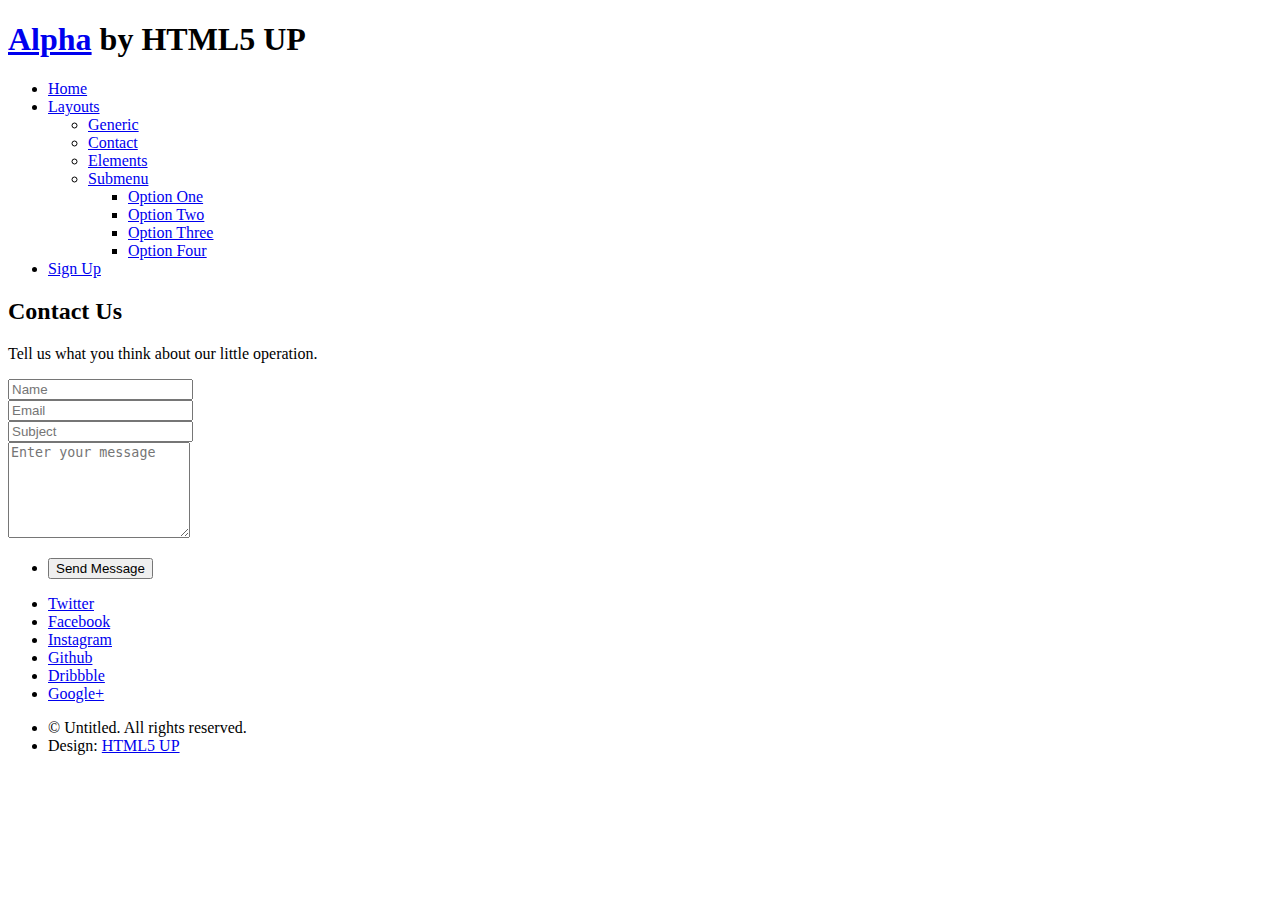
==== contact.html @ 5e0dee41 "Added HTML5Up Template (Alpha)" ====
<!DOCTYPE HTML>
<!--
	Alpha by HTML5 UP
	html5up.net | @ajlkn
	Free for personal and commercial use under the CCA 3.0 license (html5up.net/license)
-->
<html>
	<head>
		<title>Contact - Alpha by HTML5 UP</title>
		<meta charset="utf-8" />
		<meta name="viewport" content="width=device-width, initial-scale=1, user-scalable=no" />
		<link rel="stylesheet" href="assets/css/main.css" />
	</head>
	<body class="is-preload">
		<div id="page-wrapper">

			<!-- Header -->
				<header id="header">
					<h1><a href="index.html">Alpha</a> by HTML5 UP</h1>
					<nav id="nav">
						<ul>
							<li><a href="index.html">Home</a></li>
							<li>
								<a href="#" class="icon solid fa-angle-down">Layouts</a>
								<ul>
									<li><a href="generic.html">Generic</a></li>
									<li><a href="contact.html">Contact</a></li>
									<li><a href="elements.html">Elements</a></li>
									<li>
										<a href="#">Submenu</a>
										<ul>
											<li><a href="#">Option One</a></li>
											<li><a href="#">Option Two</a></li>
											<li><a href="#">Option Three</a></li>
											<li><a href="#">Option Four</a></li>
										</ul>
									</li>
								</ul>
							</li>
							<li><a href="#" class="button">Sign Up</a></li>
						</ul>
					</nav>
				</header>

			<!-- Main -->
				<section id="main" class="container medium">
					<header>
						<h2>Contact Us</h2>
						<p>Tell us what you think about our little operation.</p>
					</header>
					<div class="box">
						<form method="post" action="#">
							<div class="row gtr-50 gtr-uniform">
								<div class="col-6 col-12-mobilep">
									<input type="text" name="name" id="name" value="" placeholder="Name" />
								</div>
								<div class="col-6 col-12-mobilep">
									<input type="email" name="email" id="email" value="" placeholder="Email" />
								</div>
								<div class="col-12">
									<input type="text" name="subject" id="subject" value="" placeholder="Subject" />
								</div>
								<div class="col-12">
									<textarea name="message" id="message" placeholder="Enter your message" rows="6"></textarea>
								</div>
								<div class="col-12">
									<ul class="actions special">
										<li><input type="submit" value="Send Message" /></li>
									</ul>
								</div>
							</div>
						</form>
					</div>
				</section>

			<!-- Footer -->
				<footer id="footer">
					<ul class="icons">
						<li><a href="#" class="icon brands fa-twitter"><span class="label">Twitter</span></a></li>
						<li><a href="#" class="icon brands fa-facebook-f"><span class="label">Facebook</span></a></li>
						<li><a href="#" class="icon brands fa-instagram"><span class="label">Instagram</span></a></li>
						<li><a href="#" class="icon brands fa-github"><span class="label">Github</span></a></li>
						<li><a href="#" class="icon brands fa-dribbble"><span class="label">Dribbble</span></a></li>
						<li><a href="#" class="icon brands fa-google-plus"><span class="label">Google+</span></a></li>
					</ul>
					<ul class="copyright">
						<li>&copy; Untitled. All rights reserved.</li><li>Design: <a href="http://html5up.net">HTML5 UP</a></li>
					</ul>
				</footer>

		</div>

		<!-- Scripts -->
			<script src="assets/js/jquery.min.js"></script>
			<script src="assets/js/jquery.dropotron.min.js"></script>
			<script src="assets/js/jquery.scrollex.min.js"></script>
			<script src="assets/js/browser.min.js"></script>
			<script src="assets/js/breakpoints.min.js"></script>
			<script src="assets/js/util.js"></script>
			<script src="assets/js/main.js"></script>

	</body>
</html>
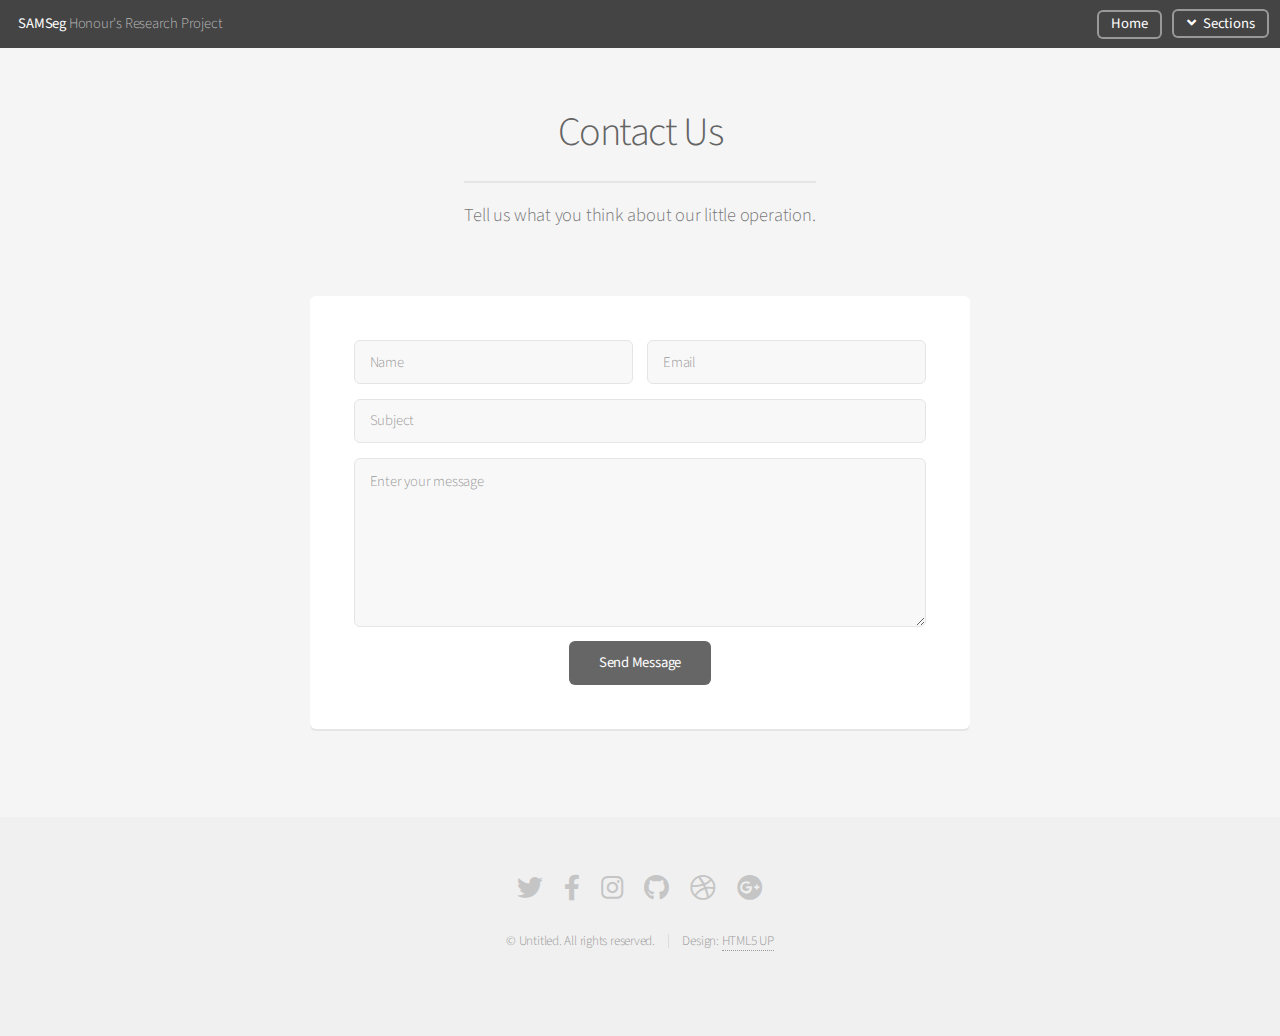
==== commit e5f0ea74: "Fixed stlying of header on sub-pages." ====
--- a/contact.html
+++ b/contact.html
@@ -16,17 +16,20 @@
 
 			<!-- Header -->
 				<header id="header">
-					<h1><a href="index.html">Alpha</a> by HTML5 UP</h1>
+					<h1><a href="index.html">SAMSeg</a> Honour's Research Project</h1>
 					<nav id="nav">
 						<ul>
-							<li><a href="index.html">Home</a></li>
+							<li><a href="index.html" class="button">Home</a></li>
 							<li>
-								<a href="#" class="icon solid fa-angle-down">Layouts</a>
+								<a href="#" class="icon solid fa-angle-down button">Sections</a>
 								<ul>
+									<li><a href="u-sam.html">U-SAM</a></li>
+									<li><a href="lora.html">LoRA</a></li>
+									<li><a href="deliverables.html">Deliverables</a></li>
+									<li><a href="contact.html">Contact Us</a></li>
 									<li><a href="generic.html">Generic</a></li>
-									<li><a href="contact.html">Contact</a></li>
 									<li><a href="elements.html">Elements</a></li>
-									<li>
+									<!-- <li>
 										<a href="#">Submenu</a>
 										<ul>
 											<li><a href="#">Option One</a></li>
@@ -34,10 +37,10 @@
 											<li><a href="#">Option Three</a></li>
 											<li><a href="#">Option Four</a></li>
 										</ul>
-									</li>
+									</li> -->
 								</ul>
 							</li>
-							<li><a href="#" class="button">Sign Up</a></li>
+							<!-- <li><a href="#" class="button">Sign Up</a></li> -->
 						</ul>
 					</nav>
 				</header>
--- a/assets/css/main.css
+++ b/assets/css/main.css
@@ -0,0 +1,3898 @@
+@import url("fontawesome-all.min.css");
+@import url("https://fonts.googleapis.com/css?family=Source+Sans+Pro:300,400,300italic,400italic");
+
+/*
+	Alpha by HTML5 UP
+	html5up.net | @ajlkn
+	Free for personal and commercial use under the CCA 3.0 license (html5up.net/license)
+*/
+
+/* Reset */
+
+/* Based on meyerweb.com/eric/tools/css/reset (v2.0 | 20110126 | License: public domain) */
+
+	html, body, div, span, applet, object,
+	iframe, h1, h2, h3, h4, h5, h6, p, blockquote,
+	pre, a, abbr, acronym, address, big, cite,
+	code, del, dfn, em, img, ins, kbd, q, s, samp,
+	small, strike, strong, sub, sup, tt, var, b,
+	u, i, center, dl, dt, dd, ol, ul, li, fieldset,
+	form, label, legend, table, caption, tbody,
+	tfoot, thead, tr, th, td, article, aside,
+	canvas, details, embed, figure, figcaption,
+	footer, header, hgroup, menu, nav, output, ruby,
+	section, summary, time, mark, audio, video {
+		margin: 0;
+		padding: 0;
+		border: 0;
+		font-size: 100%;
+		font: inherit;
+		vertical-align: baseline;
+	}
+
+	article, aside, details, figcaption, figure,
+	footer, header, hgroup, menu, nav, section {
+		display: block;
+	}
+
+	body {
+		line-height: 1;
+	}
+
+	ol, ul {
+		list-style: none;
+	}
+
+	blockquote, q {
+		quotes: none;
+	}
+
+		blockquote:before, blockquote:after, q:before, q:after {
+			content: '';
+			content: none;
+		}
+
+	table {
+		border-collapse: collapse;
+		border-spacing: 0;
+	}
+
+	body {
+		-webkit-text-size-adjust: none;
+	}
+
+	mark {
+		background-color: transparent;
+		color: inherit;
+	}
+
+	input::-moz-focus-inner {
+		border: 0;
+		padding: 0;
+	}
+
+	input, select, textarea {
+		-moz-appearance: none;
+		-webkit-appearance: none;
+		-ms-appearance: none;
+		appearance: none;
+	}
+
+/* Basic */
+
+	@-ms-viewport {
+		width: device-width;
+	}
+
+	body {
+		-ms-overflow-style: scrollbar;
+	}
+
+	@media screen and (max-width: 480px) {
+
+		html, body {
+			min-width: 320px;
+		}
+
+	}
+
+	html {
+		box-sizing: border-box;
+	}
+
+	*, *:before, *:after {
+		box-sizing: inherit;
+	}
+
+	body {
+		background: #f5f5f5;
+	}
+
+	body, input, select, textarea {
+		color: #777;
+		font-family: "Source Sans Pro", sans-serif;
+		font-size: 16pt;
+		font-weight: 300;
+		line-height: 1.65em;
+		letter-spacing: -0.015em;
+	}
+
+	a {
+		-moz-transition: color 0.2s ease-in-out, border-bottom-color 0.2s ease-in-out;
+		-webkit-transition: color 0.2s ease-in-out, border-bottom-color 0.2s ease-in-out;
+		-ms-transition: color 0.2s ease-in-out, border-bottom-color 0.2s ease-in-out;
+		transition: color 0.2s ease-in-out, border-bottom-color 0.2s ease-in-out;
+		border-bottom: dotted 1px;
+		color: #e89980;
+		text-decoration: none;
+	}
+
+		a:hover {
+			border-bottom-color: transparent;
+		}
+
+	strong, b {
+		color: #646464;
+		font-weight: 400;
+	}
+
+	em, i {
+		font-style: italic;
+	}
+
+	p {
+		margin: 0 0 2em 0;
+	}
+
+	h1, h2, h3, h4, h5, h6 {
+		color: #646464;
+		font-weight: 300;
+		line-height: 1em;
+		margin: 0 0 0.5em 0;
+	}
+
+		h1 a, h2 a, h3 a, h4 a, h5 a, h6 a {
+			color: inherit;
+			text-decoration: none;
+		}
+
+	h2 {
+		font-size: 2.25em;
+		line-height: 1.5em;
+		letter-spacing: -0.035em;
+	}
+
+	h3 {
+		font-size: 1.75em;
+		line-height: 1.5em;
+		letter-spacing: -0.025em;
+	}
+
+	h4 {
+		font-size: 1.1em;
+		line-height: 1.5em;
+		letter-spacing: 0;
+	}
+
+	h5 {
+		font-size: 0.9em;
+		line-height: 1.5em;
+		letter-spacing: 0;
+	}
+
+	h6 {
+		font-size: 0.7em;
+		line-height: 1.5em;
+		letter-spacing: 0;
+	}
+
+	sub {
+		font-size: 0.8em;
+		position: relative;
+		top: 0.5em;
+	}
+
+	sup {
+		font-size: 0.8em;
+		position: relative;
+		top: -0.5em;
+	}
+
+	hr {
+		border: 0;
+		border-bottom: solid 2px #e5e5e5;
+		margin: 2em 0;
+	}
+
+		hr.major {
+			margin: 3em 0;
+		}
+
+	blockquote {
+		border-left: solid 4px #e5e5e5;
+		font-style: italic;
+		margin: 0 0 2em 0;
+		padding: 0.5em 0 0.5em 2em;
+	}
+
+	pre {
+		-webkit-overflow-scrolling: touch;
+		background: #f8f8f8;
+		border-radius: 6px;
+		border: solid 1px #e5e5e5;
+		font-family: monospace;
+		font-size: 0.9em;
+		line-height: 1.75em;
+		margin: 0 0 2em 0;
+		overflow-x: auto;
+		padding: 1em 1.5em;
+	}
+
+	code {
+		background: #f8f8f8;
+		border-radius: 6px;
+		border: solid 1px #e5e5e5;
+		font-family: monospace;
+		font-size: 0.9em;
+		margin: 0 0.25em;
+		padding: 0.25em 0.65em;
+	}
+
+	.align-left {
+		text-align: left;
+	}
+
+	.align-center {
+		text-align: center;
+	}
+
+	.align-right {
+		text-align: right;
+	}
+
+/* Row */
+
+	.row {
+		display: flex;
+		flex-wrap: wrap;
+		box-sizing: border-box;
+		align-items: stretch;
+	}
+
+		.row > * {
+			box-sizing: border-box;
+		}
+
+		.row.gtr-uniform > * > :last-child {
+			margin-bottom: 0;
+		}
+
+		.row.aln-left {
+			justify-content: flex-start;
+		}
+
+		.row.aln-center {
+			justify-content: center;
+		}
+
+		.row.aln-right {
+			justify-content: flex-end;
+		}
+
+		.row.aln-top {
+			align-items: flex-start;
+		}
+
+		.row.aln-middle {
+			align-items: center;
+		}
+
+		.row.aln-bottom {
+			align-items: flex-end;
+		}
+
+		.row > .imp {
+			order: -1;
+		}
+
+		.row > .col-1 {
+			width: 8.33333%;
+		}
+
+		.row > .off-1 {
+			margin-left: 8.33333%;
+		}
+
+		.row > .col-2 {
+			width: 16.66667%;
+		}
+
+		.row > .off-2 {
+			margin-left: 16.66667%;
+		}
+
+		.row > .col-3 {
+			width: 25%;
+		}
+
+		.row > .off-3 {
+			margin-left: 25%;
+		}
+
+		.row > .col-4 {
+			width: 33.33333%;
+		}
+
+		.row > .off-4 {
+			margin-left: 33.33333%;
+		}
+
+		.row > .col-5 {
+			width: 41.66667%;
+		}
+
+		.row > .off-5 {
+			margin-left: 41.66667%;
+		}
+
+		.row > .col-6 {
+			width: 50%;
+		}
+
+		.row > .off-6 {
+			margin-left: 50%;
+		}
+
+		.row > .col-7 {
+			width: 58.33333%;
+		}
+
+		.row > .off-7 {
+			margin-left: 58.33333%;
+		}
+
+		.row > .col-8 {
+			width: 66.66667%;
+		}
+
+		.row > .off-8 {
+			margin-left: 66.66667%;
+		}
+
+		.row > .col-9 {
+			width: 75%;
+		}
+
+		.row > .off-9 {
+			margin-left: 75%;
+		}
+
+		.row > .col-10 {
+			width: 83.33333%;
+		}
+
+		.row > .off-10 {
+			margin-left: 83.33333%;
+		}
+
+		.row > .col-11 {
+			width: 91.66667%;
+		}
+
+		.row > .off-11 {
+			margin-left: 91.66667%;
+		}
+
+		.row > .col-12 {
+			width: 100%;
+		}
+
+		.row > .off-12 {
+			margin-left: 100%;
+		}
+
+		.row.gtr-0 {
+			margin-top: 0;
+			margin-left: 0em;
+		}
+
+			.row.gtr-0 > * {
+				padding: 0 0 0 0em;
+			}
+
+			.row.gtr-0.gtr-uniform {
+				margin-top: 0em;
+			}
+
+				.row.gtr-0.gtr-uniform > * {
+					padding-top: 0em;
+				}
+
+		.row.gtr-25 {
+			margin-top: 0;
+			margin-left: -0.5em;
+		}
+
+			.row.gtr-25 > * {
+				padding: 0 0 0 0.5em;
+			}
+
+			.row.gtr-25.gtr-uniform {
+				margin-top: -0.5em;
+			}
+
+				.row.gtr-25.gtr-uniform > * {
+					padding-top: 0.5em;
+				}
+
+		.row.gtr-50 {
+			margin-top: 0;
+			margin-left: -1em;
+		}
+
+			.row.gtr-50 > * {
+				padding: 0 0 0 1em;
+			}
+
+			.row.gtr-50.gtr-uniform {
+				margin-top: -1em;
+			}
+
+				.row.gtr-50.gtr-uniform > * {
+					padding-top: 1em;
+				}
+
+		.row {
+			margin-top: 0;
+			margin-left: -2em;
+		}
+
+			.row > * {
+				padding: 0 0 0 2em;
+			}
+
+			.row.gtr-uniform {
+				margin-top: -2em;
+			}
+
+				.row.gtr-uniform > * {
+					padding-top: 2em;
+				}
+
+		.row.gtr-150 {
+			margin-top: 0;
+			margin-left: -3em;
+		}
+
+			.row.gtr-150 > * {
+				padding: 0 0 0 3em;
+			}
+
+			.row.gtr-150.gtr-uniform {
+				margin-top: -3em;
+			}
+
+				.row.gtr-150.gtr-uniform > * {
+					padding-top: 3em;
+				}
+
+		.row.gtr-200 {
+			margin-top: 0;
+			margin-left: -4em;
+		}
+
+			.row.gtr-200 > * {
+				padding: 0 0 0 4em;
+			}
+
+			.row.gtr-200.gtr-uniform {
+				margin-top: -4em;
+			}
+
+				.row.gtr-200.gtr-uniform > * {
+					padding-top: 4em;
+				}
+
+		@media screen and (max-width: 1680px) {
+
+			.row {
+				display: flex;
+				flex-wrap: wrap;
+				box-sizing: border-box;
+				align-items: stretch;
+			}
+
+				.row > * {
+					box-sizing: border-box;
+				}
+
+				.row.gtr-uniform > * > :last-child {
+					margin-bottom: 0;
+				}
+
+				.row.aln-left {
+					justify-content: flex-start;
+				}
+
+				.row.aln-center {
+					justify-content: center;
+				}
+
+				.row.aln-right {
+					justify-content: flex-end;
+				}
+
+				.row.aln-top {
+					align-items: flex-start;
+				}
+
+				.row.aln-middle {
+					align-items: center;
+				}
+
+				.row.aln-bottom {
+					align-items: flex-end;
+				}
+
+				.row > .imp-wide {
+					order: -1;
+				}
+
+				.row > .col-1-wide {
+					width: 8.33333%;
+				}
+
+				.row > .off-1-wide {
+					margin-left: 8.33333%;
+				}
+
+				.row > .col-2-wide {
+					width: 16.66667%;
+				}
+
+				.row > .off-2-wide {
+					margin-left: 16.66667%;
+				}
+
+				.row > .col-3-wide {
+					width: 25%;
+				}
+
+				.row > .off-3-wide {
+					margin-left: 25%;
+				}
+
+				.row > .col-4-wide {
+					width: 33.33333%;
+				}
+
+				.row > .off-4-wide {
+					margin-left: 33.33333%;
+				}
+
+				.row > .col-5-wide {
+					width: 41.66667%;
+				}
+
+				.row > .off-5-wide {
+					margin-left: 41.66667%;
+				}
+
+				.row > .col-6-wide {
+					width: 50%;
+				}
+
+				.row > .off-6-wide {
+					margin-left: 50%;
+				}
+
+				.row > .col-7-wide {
+					width: 58.33333%;
+				}
+
+				.row > .off-7-wide {
+					margin-left: 58.33333%;
+				}
+
+				.row > .col-8-wide {
+					width: 66.66667%;
+				}
+
+				.row > .off-8-wide {
+					margin-left: 66.66667%;
+				}
+
+				.row > .col-9-wide {
+					width: 75%;
+				}
+
+				.row > .off-9-wide {
+					margin-left: 75%;
+				}
+
+				.row > .col-10-wide {
+					width: 83.33333%;
+				}
+
+				.row > .off-10-wide {
+					margin-left: 83.33333%;
+				}
+
+				.row > .col-11-wide {
+					width: 91.66667%;
+				}
+
+				.row > .off-11-wide {
+					margin-left: 91.66667%;
+				}
+
+				.row > .col-12-wide {
+					width: 100%;
+				}
+
+				.row > .off-12-wide {
+					margin-left: 100%;
+				}
+
+				.row.gtr-0 {
+					margin-top: 0;
+					margin-left: 0em;
+				}
+
+					.row.gtr-0 > * {
+						padding: 0 0 0 0em;
+					}
+
+					.row.gtr-0.gtr-uniform {
+						margin-top: 0em;
+					}
+
+						.row.gtr-0.gtr-uniform > * {
+							padding-top: 0em;
+						}
+
+				.row.gtr-25 {
+					margin-top: 0;
+					margin-left: -0.5em;
+				}
+
+					.row.gtr-25 > * {
+						padding: 0 0 0 0.5em;
+					}
+
+					.row.gtr-25.gtr-uniform {
+						margin-top: -0.5em;
+					}
+
+						.row.gtr-25.gtr-uniform > * {
+							padding-top: 0.5em;
+						}
+
+				.row.gtr-50 {
+					margin-top: 0;
+					margin-left: -1em;
+				}
+
+					.row.gtr-50 > * {
+						padding: 0 0 0 1em;
+					}
+
+					.row.gtr-50.gtr-uniform {
+						margin-top: -1em;
+					}
+
+						.row.gtr-50.gtr-uniform > * {
+							padding-top: 1em;
+						}
+
+				.row {
+					margin-top: 0;
+					margin-left: -2em;
+				}
+
+					.row > * {
+						padding: 0 0 0 2em;
+					}
+
+					.row.gtr-uniform {
+						margin-top: -2em;
+					}
+
+						.row.gtr-uniform > * {
+							padding-top: 2em;
+						}
+
+				.row.gtr-150 {
+					margin-top: 0;
+					margin-left: -3em;
+				}
+
+					.row.gtr-150 > * {
+						padding: 0 0 0 3em;
+					}
+
+					.row.gtr-150.gtr-uniform {
+						margin-top: -3em;
+					}
+
+						.row.gtr-150.gtr-uniform > * {
+							padding-top: 3em;
+						}
+
+				.row.gtr-200 {
+					margin-top: 0;
+					margin-left: -4em;
+				}
+
+					.row.gtr-200 > * {
+						padding: 0 0 0 4em;
+					}
+
+					.row.gtr-200.gtr-uniform {
+						margin-top: -4em;
+					}
+
+						.row.gtr-200.gtr-uniform > * {
+							padding-top: 4em;
+						}
+
+		}
+
+		@media screen and (max-width: 1280px) {
+
+			.row {
+				display: flex;
+				flex-wrap: wrap;
+				box-sizing: border-box;
+				align-items: stretch;
+			}
+
+				.row > * {
+					box-sizing: border-box;
+				}
+
+				.row.gtr-uniform > * > :last-child {
+					margin-bottom: 0;
+				}
+
+				.row.aln-left {
+					justify-content: flex-start;
+				}
+
+				.row.aln-center {
+					justify-content: center;
+				}
+
+				.row.aln-right {
+					justify-content: flex-end;
+				}
+
+				.row.aln-top {
+					align-items: flex-start;
+				}
+
+				.row.aln-middle {
+					align-items: center;
+				}
+
+				.row.aln-bottom {
+					align-items: flex-end;
+				}
+
+				.row > .imp-normal {
+					order: -1;
+				}
+
+				.row > .col-1-normal {
+					width: 8.33333%;
+				}
+
+				.row > .off-1-normal {
+					margin-left: 8.33333%;
+				}
+
+				.row > .col-2-normal {
+					width: 16.66667%;
+				}
+
+				.row > .off-2-normal {
+					margin-left: 16.66667%;
+				}
+
+				.row > .col-3-normal {
+					width: 25%;
+				}
+
+				.row > .off-3-normal {
+					margin-left: 25%;
+				}
+
+				.row > .col-4-normal {
+					width: 33.33333%;
+				}
+
+				.row > .off-4-normal {
+					margin-left: 33.33333%;
+				}
+
+				.row > .col-5-normal {
+					width: 41.66667%;
+				}
+
+				.row > .off-5-normal {
+					margin-left: 41.66667%;
+				}
+
+				.row > .col-6-normal {
+					width: 50%;
+				}
+
+				.row > .off-6-normal {
+					margin-left: 50%;
+				}
+
+				.row > .col-7-normal {
+					width: 58.33333%;
+				}
+
+				.row > .off-7-normal {
+					margin-left: 58.33333%;
+				}
+
+				.row > .col-8-normal {
+					width: 66.66667%;
+				}
+
+				.row > .off-8-normal {
+					margin-left: 66.66667%;
+				}
+
+				.row > .col-9-normal {
+					width: 75%;
+				}
+
+				.row > .off-9-normal {
+					margin-left: 75%;
+				}
+
+				.row > .col-10-normal {
+					width: 83.33333%;
+				}
+
+				.row > .off-10-normal {
+					margin-left: 83.33333%;
+				}
+
+				.row > .col-11-normal {
+					width: 91.66667%;
+				}
+
+				.row > .off-11-normal {
+					margin-left: 91.66667%;
+				}
+
+				.row > .col-12-normal {
+					width: 100%;
+				}
+
+				.row > .off-12-normal {
+					margin-left: 100%;
+				}
+
+				.row.gtr-0 {
+					margin-top: 0;
+					margin-left: 0em;
+				}
+
+					.row.gtr-0 > * {
+						padding: 0 0 0 0em;
+					}
+
+					.row.gtr-0.gtr-uniform {
+						margin-top: 0em;
+					}
+
+						.row.gtr-0.gtr-uniform > * {
+							padding-top: 0em;
+						}
+
+				.row.gtr-25 {
+					margin-top: 0;
+					margin-left: -0.5em;
+				}
+
+					.row.gtr-25 > * {
+						padding: 0 0 0 0.5em;
+					}
+
+					.row.gtr-25.gtr-uniform {
+						margin-top: -0.5em;
+					}
+
+						.row.gtr-25.gtr-uniform > * {
+							padding-top: 0.5em;
+						}
+
+				.row.gtr-50 {
+					margin-top: 0;
+					margin-left: -1em;
+				}
+
+					.row.gtr-50 > * {
+						padding: 0 0 0 1em;
+					}
+
+					.row.gtr-50.gtr-uniform {
+						margin-top: -1em;
+					}
+
+						.row.gtr-50.gtr-uniform > * {
+							padding-top: 1em;
+						}
+
+				.row {
+					margin-top: 0;
+					margin-left: -2em;
+				}
+
+					.row > * {
+						padding: 0 0 0 2em;
+					}
+
+					.row.gtr-uniform {
+						margin-top: -2em;
+					}
+
+						.row.gtr-uniform > * {
+							padding-top: 2em;
+						}
+
+				.row.gtr-150 {
+					margin-top: 0;
+					margin-left: -3em;
+				}
+
+					.row.gtr-150 > * {
+						padding: 0 0 0 3em;
+					}
+
+					.row.gtr-150.gtr-uniform {
+						margin-top: -3em;
+					}
+
+						.row.gtr-150.gtr-uniform > * {
+							padding-top: 3em;
+						}
+
+				.row.gtr-200 {
+					margin-top: 0;
+					margin-left: -4em;
+				}
+
+					.row.gtr-200 > * {
+						padding: 0 0 0 4em;
+					}
+
+					.row.gtr-200.gtr-uniform {
+						margin-top: -4em;
+					}
+
+						.row.gtr-200.gtr-uniform > * {
+							padding-top: 4em;
+						}
+
+		}
+
+		@media screen and (max-width: 980px) {
+
+			.row {
+				display: flex;
+				flex-wrap: wrap;
+				box-sizing: border-box;
+				align-items: stretch;
+			}
+
+				.row > * {
+					box-sizing: border-box;
+				}
+
+				.row.gtr-uniform > * > :last-child {
+					margin-bottom: 0;
+				}
+
+				.row.aln-left {
+					justify-content: flex-start;
+				}
+
+				.row.aln-center {
+					justify-content: center;
+				}
+
+				.row.aln-right {
+					justify-content: flex-end;
+				}
+
+				.row.aln-top {
+					align-items: flex-start;
+				}
+
+				.row.aln-middle {
+					align-items: center;
+				}
+
+				.row.aln-bottom {
+					align-items: flex-end;
+				}
+
+				.row > .imp-narrow {
+					order: -1;
+				}
+
+				.row > .col-1-narrow {
+					width: 8.33333%;
+				}
+
+				.row > .off-1-narrow {
+					margin-left: 8.33333%;
+				}
+
+				.row > .col-2-narrow {
+					width: 16.66667%;
+				}
+
+				.row > .off-2-narrow {
+					margin-left: 16.66667%;
+				}
+
+				.row > .col-3-narrow {
+					width: 25%;
+				}
+
+				.row > .off-3-narrow {
+					margin-left: 25%;
+				}
+
+				.row > .col-4-narrow {
+					width: 33.33333%;
+				}
+
+				.row > .off-4-narrow {
+					margin-left: 33.33333%;
+				}
+
+				.row > .col-5-narrow {
+					width: 41.66667%;
+				}
+
+				.row > .off-5-narrow {
+					margin-left: 41.66667%;
+				}
+
+				.row > .col-6-narrow {
+					width: 50%;
+				}
+
+				.row > .off-6-narrow {
+					margin-left: 50%;
+				}
+
+				.row > .col-7-narrow {
+					width: 58.33333%;
+				}
+
+				.row > .off-7-narrow {
+					margin-left: 58.33333%;
+				}
+
+				.row > .col-8-narrow {
+					width: 66.66667%;
+				}
+
+				.row > .off-8-narrow {
+					margin-left: 66.66667%;
+				}
+
+				.row > .col-9-narrow {
+					width: 75%;
+				}
+
+				.row > .off-9-narrow {
+					margin-left: 75%;
+				}
+
+				.row > .col-10-narrow {
+					width: 83.33333%;
+				}
+
+				.row > .off-10-narrow {
+					margin-left: 83.33333%;
+				}
+
+				.row > .col-11-narrow {
+					width: 91.66667%;
+				}
+
+				.row > .off-11-narrow {
+					margin-left: 91.66667%;
+				}
+
+				.row > .col-12-narrow {
+					width: 100%;
+				}
+
+				.row > .off-12-narrow {
+					margin-left: 100%;
+				}
+
+				.row.gtr-0 {
+					margin-top: 0;
+					margin-left: 0em;
+				}
+
+					.row.gtr-0 > * {
+						padding: 0 0 0 0em;
+					}
+
+					.row.gtr-0.gtr-uniform {
+						margin-top: 0em;
+					}
+
+						.row.gtr-0.gtr-uniform > * {
+							padding-top: 0em;
+						}
+
+				.row.gtr-25 {
+					margin-top: 0;
+					margin-left: -0.5em;
+				}
+
+					.row.gtr-25 > * {
+						padding: 0 0 0 0.5em;
+					}
+
+					.row.gtr-25.gtr-uniform {
+						margin-top: -0.5em;
+					}
+
+						.row.gtr-25.gtr-uniform > * {
+							padding-top: 0.5em;
+						}
+
+				.row.gtr-50 {
+					margin-top: 0;
+					margin-left: -1em;
+				}
+
+					.row.gtr-50 > * {
+						padding: 0 0 0 1em;
+					}
+
+					.row.gtr-50.gtr-uniform {
+						margin-top: -1em;
+					}
+
+						.row.gtr-50.gtr-uniform > * {
+							padding-top: 1em;
+						}
+
+				.row {
+					margin-top: 0;
+					margin-left: -2em;
+				}
+
+					.row > * {
+						padding: 0 0 0 2em;
+					}
+
+					.row.gtr-uniform {
+						margin-top: -2em;
+					}
+
+						.row.gtr-uniform > * {
+							padding-top: 2em;
+						}
+
+				.row.gtr-150 {
+					margin-top: 0;
+					margin-left: -3em;
+				}
+
+					.row.gtr-150 > * {
+						padding: 0 0 0 3em;
+					}
+
+					.row.gtr-150.gtr-uniform {
+						margin-top: -3em;
+					}
+
+						.row.gtr-150.gtr-uniform > * {
+							padding-top: 3em;
+						}
+
+				.row.gtr-200 {
+					margin-top: 0;
+					margin-left: -4em;
+				}
+
+					.row.gtr-200 > * {
+						padding: 0 0 0 4em;
+					}
+
+					.row.gtr-200.gtr-uniform {
+						margin-top: -4em;
+					}
+
+						.row.gtr-200.gtr-uniform > * {
+							padding-top: 4em;
+						}
+
+		}
+
+		@media screen and (max-width: 840px) {
+
+			.row {
+				display: flex;
+				flex-wrap: wrap;
+				box-sizing: border-box;
+				align-items: stretch;
+			}
+
+				.row > * {
+					box-sizing: border-box;
+				}
+
+				.row.gtr-uniform > * > :last-child {
+					margin-bottom: 0;
+				}
+
+				.row.aln-left {
+					justify-content: flex-start;
+				}
+
+				.row.aln-center {
+					justify-content: center;
+				}
+
+				.row.aln-right {
+					justify-content: flex-end;
+				}
+
+				.row.aln-top {
+					align-items: flex-start;
+				}
+
+				.row.aln-middle {
+					align-items: center;
+				}
+
+				.row.aln-bottom {
+					align-items: flex-end;
+				}
+
+				.row > .imp-narrower {
+					order: -1;
+				}
+
+				.row > .col-1-narrower {
+					width: 8.33333%;
+				}
+
+				.row > .off-1-narrower {
+					margin-left: 8.33333%;
+				}
+
+				.row > .col-2-narrower {
+					width: 16.66667%;
+				}
+
+				.row > .off-2-narrower {
+					margin-left: 16.66667%;
+				}
+
+				.row > .col-3-narrower {
+					width: 25%;
+				}
+
+				.row > .off-3-narrower {
+					margin-left: 25%;
+				}
+
+				.row > .col-4-narrower {
+					width: 33.33333%;
+				}
+
+				.row > .off-4-narrower {
+					margin-left: 33.33333%;
+				}
+
+				.row > .col-5-narrower {
+					width: 41.66667%;
+				}
+
+				.row > .off-5-narrower {
+					margin-left: 41.66667%;
+				}
+
+				.row > .col-6-narrower {
+					width: 50%;
+				}
+
+				.row > .off-6-narrower {
+					margin-left: 50%;
+				}
+
+				.row > .col-7-narrower {
+					width: 58.33333%;
+				}
+
+				.row > .off-7-narrower {
+					margin-left: 58.33333%;
+				}
+
+				.row > .col-8-narrower {
+					width: 66.66667%;
+				}
+
+				.row > .off-8-narrower {
+					margin-left: 66.66667%;
+				}
+
+				.row > .col-9-narrower {
+					width: 75%;
+				}
+
+				.row > .off-9-narrower {
+					margin-left: 75%;
+				}
+
+				.row > .col-10-narrower {
+					width: 83.33333%;
+				}
+
+				.row > .off-10-narrower {
+					margin-left: 83.33333%;
+				}
+
+				.row > .col-11-narrower {
+					width: 91.66667%;
+				}
+
+				.row > .off-11-narrower {
+					margin-left: 91.66667%;
+				}
+
+				.row > .col-12-narrower {
+					width: 100%;
+				}
+
+				.row > .off-12-narrower {
+					margin-left: 100%;
+				}
+
+				.row.gtr-0 {
+					margin-top: 0;
+					margin-left: 0em;
+				}
+
+					.row.gtr-0 > * {
+						padding: 0 0 0 0em;
+					}
+
+					.row.gtr-0.gtr-uniform {
+						margin-top: 0em;
+					}
+
+						.row.gtr-0.gtr-uniform > * {
+							padding-top: 0em;
+						}
+
+				.row.gtr-25 {
+					margin-top: 0;
+					margin-left: -0.5em;
+				}
+
+					.row.gtr-25 > * {
+						padding: 0 0 0 0.5em;
+					}
+
+					.row.gtr-25.gtr-uniform {
+						margin-top: -0.5em;
+					}
+
+						.row.gtr-25.gtr-uniform > * {
+							padding-top: 0.5em;
+						}
+
+				.row.gtr-50 {
+					margin-top: 0;
+					margin-left: -1em;
+				}
+
+					.row.gtr-50 > * {
+						padding: 0 0 0 1em;
+					}
+
+					.row.gtr-50.gtr-uniform {
+						margin-top: -1em;
+					}
+
+						.row.gtr-50.gtr-uniform > * {
+							padding-top: 1em;
+						}
+
+				.row {
+					margin-top: 0;
+					margin-left: -2em;
+				}
+
+					.row > * {
+						padding: 0 0 0 2em;
+					}
+
+					.row.gtr-uniform {
+						margin-top: -2em;
+					}
+
+						.row.gtr-uniform > * {
+							padding-top: 2em;
+						}
+
+				.row.gtr-150 {
+					margin-top: 0;
+					margin-left: -3em;
+				}
+
+					.row.gtr-150 > * {
+						padding: 0 0 0 3em;
+					}
+
+					.row.gtr-150.gtr-uniform {
+						margin-top: -3em;
+					}
+
+						.row.gtr-150.gtr-uniform > * {
+							padding-top: 3em;
+						}
+
+				.row.gtr-200 {
+					margin-top: 0;
+					margin-left: -4em;
+				}
+
+					.row.gtr-200 > * {
+						padding: 0 0 0 4em;
+					}
+
+					.row.gtr-200.gtr-uniform {
+						margin-top: -4em;
+					}
+
+						.row.gtr-200.gtr-uniform > * {
+							padding-top: 4em;
+						}
+
+		}
+
+		@media screen and (max-width: 736px) {
+
+			.row {
+				display: flex;
+				flex-wrap: wrap;
+				box-sizing: border-box;
+				align-items: stretch;
+			}
+
+				.row > * {
+					box-sizing: border-box;
+				}
+
+				.row.gtr-uniform > * > :last-child {
+					margin-bottom: 0;
+				}
+
+				.row.aln-left {
+					justify-content: flex-start;
+				}
+
+				.row.aln-center {
+					justify-content: center;
+				}
+
+				.row.aln-right {
+					justify-content: flex-end;
+				}
+
+				.row.aln-top {
+					align-items: flex-start;
+				}
+
+				.row.aln-middle {
+					align-items: center;
+				}
+
+				.row.aln-bottom {
+					align-items: flex-end;
+				}
+
+				.row > .imp-mobile {
+					order: -1;
+				}
+
+				.row > .col-1-mobile {
+					width: 8.33333%;
+				}
+
+				.row > .off-1-mobile {
+					margin-left: 8.33333%;
+				}
+
+				.row > .col-2-mobile {
+					width: 16.66667%;
+				}
+
+				.row > .off-2-mobile {
+					margin-left: 16.66667%;
+				}
+
+				.row > .col-3-mobile {
+					width: 25%;
+				}
+
+				.row > .off-3-mobile {
+					margin-left: 25%;
+				}
+
+				.row > .col-4-mobile {
+					width: 33.33333%;
+				}
+
+				.row > .off-4-mobile {
+					margin-left: 33.33333%;
+				}
+
+				.row > .col-5-mobile {
+					width: 41.66667%;
+				}
+
+				.row > .off-5-mobile {
+					margin-left: 41.66667%;
+				}
+
+				.row > .col-6-mobile {
+					width: 50%;
+				}
+
+				.row > .off-6-mobile {
+					margin-left: 50%;
+				}
+
+				.row > .col-7-mobile {
+					width: 58.33333%;
+				}
+
+				.row > .off-7-mobile {
+					margin-left: 58.33333%;
+				}
+
+				.row > .col-8-mobile {
+					width: 66.66667%;
+				}
+
+				.row > .off-8-mobile {
+					margin-left: 66.66667%;
+				}
+
+				.row > .col-9-mobile {
+					width: 75%;
+				}
+
+				.row > .off-9-mobile {
+					margin-left: 75%;
+				}
+
+				.row > .col-10-mobile {
+					width: 83.33333%;
+				}
+
+				.row > .off-10-mobile {
+					margin-left: 83.33333%;
+				}
+
+				.row > .col-11-mobile {
+					width: 91.66667%;
+				}
+
+				.row > .off-11-mobile {
+					margin-left: 91.66667%;
+				}
+
+				.row > .col-12-mobile {
+					width: 100%;
+				}
+
+				.row > .off-12-mobile {
+					margin-left: 100%;
+				}
+
+				.row.gtr-0 {
+					margin-top: 0;
+					margin-left: 0em;
+				}
+
+					.row.gtr-0 > * {
+						padding: 0 0 0 0em;
+					}
+
+					.row.gtr-0.gtr-uniform {
+						margin-top: 0em;
+					}
+
+						.row.gtr-0.gtr-uniform > * {
+							padding-top: 0em;
+						}
+
+				.row.gtr-25 {
+					margin-top: 0;
+					margin-left: -0.5em;
+				}
+
+					.row.gtr-25 > * {
+						padding: 0 0 0 0.5em;
+					}
+
+					.row.gtr-25.gtr-uniform {
+						margin-top: -0.5em;
+					}
+
+						.row.gtr-25.gtr-uniform > * {
+							padding-top: 0.5em;
+						}
+
+				.row.gtr-50 {
+					margin-top: 0;
+					margin-left: -1em;
+				}
+
+					.row.gtr-50 > * {
+						padding: 0 0 0 1em;
+					}
+
+					.row.gtr-50.gtr-uniform {
+						margin-top: -1em;
+					}
+
+						.row.gtr-50.gtr-uniform > * {
+							padding-top: 1em;
+						}
+
+				.row {
+					margin-top: 0;
+					margin-left: -2em;
+				}
+
+					.row > * {
+						padding: 0 0 0 2em;
+					}
+
+					.row.gtr-uniform {
+						margin-top: -2em;
+					}
+
+						.row.gtr-uniform > * {
+							padding-top: 2em;
+						}
+
+				.row.gtr-150 {
+					margin-top: 0;
+					margin-left: -3em;
+				}
+
+					.row.gtr-150 > * {
+						padding: 0 0 0 3em;
+					}
+
+					.row.gtr-150.gtr-uniform {
+						margin-top: -3em;
+					}
+
+						.row.gtr-150.gtr-uniform > * {
+							padding-top: 3em;
+						}
+
+				.row.gtr-200 {
+					margin-top: 0;
+					margin-left: -4em;
+				}
+
+					.row.gtr-200 > * {
+						padding: 0 0 0 4em;
+					}
+
+					.row.gtr-200.gtr-uniform {
+						margin-top: -4em;
+					}
+
+						.row.gtr-200.gtr-uniform > * {
+							padding-top: 4em;
+						}
+
+		}
+
+		@media screen and (max-width: 480px) {
+
+			.row {
+				display: flex;
+				flex-wrap: wrap;
+				box-sizing: border-box;
+				align-items: stretch;
+			}
+
+				.row > * {
+					box-sizing: border-box;
+				}
+
+				.row.gtr-uniform > * > :last-child {
+					margin-bottom: 0;
+				}
+
+				.row.aln-left {
+					justify-content: flex-start;
+				}
+
+				.row.aln-center {
+					justify-content: center;
+				}
+
+				.row.aln-right {
+					justify-content: flex-end;
+				}
+
+				.row.aln-top {
+					align-items: flex-start;
+				}
+
+				.row.aln-middle {
+					align-items: center;
+				}
+
+				.row.aln-bottom {
+					align-items: flex-end;
+				}
+
+				.row > .imp-mobilep {
+					order: -1;
+				}
+
+				.row > .col-1-mobilep {
+					width: 8.33333%;
+				}
+
+				.row > .off-1-mobilep {
+					margin-left: 8.33333%;
+				}
+
+				.row > .col-2-mobilep {
+					width: 16.66667%;
+				}
+
+				.row > .off-2-mobilep {
+					margin-left: 16.66667%;
+				}
+
+				.row > .col-3-mobilep {
+					width: 25%;
+				}
+
+				.row > .off-3-mobilep {
+					margin-left: 25%;
+				}
+
+				.row > .col-4-mobilep {
+					width: 33.33333%;
+				}
+
+				.row > .off-4-mobilep {
+					margin-left: 33.33333%;
+				}
+
+				.row > .col-5-mobilep {
+					width: 41.66667%;
+				}
+
+				.row > .off-5-mobilep {
+					margin-left: 41.66667%;
+				}
+
+				.row > .col-6-mobilep {
+					width: 50%;
+				}
+
+				.row > .off-6-mobilep {
+					margin-left: 50%;
+				}
+
+				.row > .col-7-mobilep {
+					width: 58.33333%;
+				}
+
+				.row > .off-7-mobilep {
+					margin-left: 58.33333%;
+				}
+
+				.row > .col-8-mobilep {
+					width: 66.66667%;
+				}
+
+				.row > .off-8-mobilep {
+					margin-left: 66.66667%;
+				}
+
+				.row > .col-9-mobilep {
+					width: 75%;
+				}
+
+				.row > .off-9-mobilep {
+					margin-left: 75%;
+				}
+
+				.row > .col-10-mobilep {
+					width: 83.33333%;
+				}
+
+				.row > .off-10-mobilep {
+					margin-left: 83.33333%;
+				}
+
+				.row > .col-11-mobilep {
+					width: 91.66667%;
+				}
+
+				.row > .off-11-mobilep {
+					margin-left: 91.66667%;
+				}
+
+				.row > .col-12-mobilep {
+					width: 100%;
+				}
+
+				.row > .off-12-mobilep {
+					margin-left: 100%;
+				}
+
+				.row.gtr-0 {
+					margin-top: 0;
+					margin-left: 0em;
+				}
+
+					.row.gtr-0 > * {
+						padding: 0 0 0 0em;
+					}
+
+					.row.gtr-0.gtr-uniform {
+						margin-top: 0em;
+					}
+
+						.row.gtr-0.gtr-uniform > * {
+							padding-top: 0em;
+						}
+
+				.row.gtr-25 {
+					margin-top: 0;
+					margin-left: -0.5em;
+				}
+
+					.row.gtr-25 > * {
+						padding: 0 0 0 0.5em;
+					}
+
+					.row.gtr-25.gtr-uniform {
+						margin-top: -0.5em;
+					}
+
+						.row.gtr-25.gtr-uniform > * {
+							padding-top: 0.5em;
+						}
+
+				.row.gtr-50 {
+					margin-top: 0;
+					margin-left: -1em;
+				}
+
+					.row.gtr-50 > * {
+						padding: 0 0 0 1em;
+					}
+
+					.row.gtr-50.gtr-uniform {
+						margin-top: -1em;
+					}
+
+						.row.gtr-50.gtr-uniform > * {
+							padding-top: 1em;
+						}
+
+				.row {
+					margin-top: 0;
+					margin-left: -2em;
+				}
+
+					.row > * {
+						padding: 0 0 0 2em;
+					}
+
+					.row.gtr-uniform {
+						margin-top: -2em;
+					}
+
+						.row.gtr-uniform > * {
+							padding-top: 2em;
+						}
+
+				.row.gtr-150 {
+					margin-top: 0;
+					margin-left: -3em;
+				}
+
+					.row.gtr-150 > * {
+						padding: 0 0 0 3em;
+					}
+
+					.row.gtr-150.gtr-uniform {
+						margin-top: -3em;
+					}
+
+						.row.gtr-150.gtr-uniform > * {
+							padding-top: 3em;
+						}
+
+				.row.gtr-200 {
+					margin-top: 0;
+					margin-left: -4em;
+				}
+
+					.row.gtr-200 > * {
+						padding: 0 0 0 4em;
+					}
+
+					.row.gtr-200.gtr-uniform {
+						margin-top: -4em;
+					}
+
+						.row.gtr-200.gtr-uniform > * {
+							padding-top: 4em;
+						}
+
+		}
+
+/* Container */
+
+	.container {
+		margin: 0 auto;
+		max-width: calc(100% - 5em);
+		width: 60em;
+	}
+
+		.container.xsmall {
+			width: 15em;
+		}
+
+		.container.small {
+			width: 30em;
+		}
+
+		.container.medium {
+			width: 45em;
+		}
+
+		.container.large {
+			width: 75em;
+		}
+
+		.container.xlarge {
+			width: 90em;
+		}
+
+		.container.max {
+			width: 100%;
+		}
+
+		@media screen and (max-width: 840px) {
+
+			.container {
+				width: 100% !important;
+			}
+
+		}
+
+		@media screen and (max-width: 736px) {
+
+			.container {
+				max-width: 100%;
+			}
+
+		}
+
+/* Section/Article */
+
+	section.special, article.special {
+		text-align: center;
+	}
+
+	header p {
+		color: #999;
+		position: relative;
+		margin: 0 0 1.5em 0;
+		font-style: italic;
+	}
+
+	header h2 + p {
+		font-size: 1.25em;
+		margin-top: -1em;
+		line-height: 1.5em;
+	}
+
+	header h3 + p {
+		font-size: 1.1em;
+		margin-top: -0.85em;
+		line-height: 1.5em;
+	}
+
+	header h4 + p,
+	header h5 + p,
+	header h6 + p {
+		font-size: 0.8em;
+		margin-top: -0.5em;
+		line-height: 1.5em;
+	}
+
+	header.major {
+		padding: 1em 0;
+		text-align: center;
+	}
+
+		header.major h2 {
+			margin: 0;
+		}
+
+		header.major p {
+			display: inline-block;
+			border-top: solid 2px #e5e5e5;
+			color: #777;
+			margin: 1.5em 0 0 0;
+			padding: 1.5em 0 0 0;
+			font-style: normal;
+		}
+
+/* Form */
+
+	form {
+		margin: 0 0 2em 0;
+	}
+
+	label {
+		color: #646464;
+		display: block;
+		font-size: 0.9em;
+		font-weight: 300;
+		margin: 0 0 1em 0;
+	}
+
+	input[type="text"],
+	input[type="password"],
+	input[type="email"],
+	select,
+	textarea {
+		-moz-appearance: none;
+		-webkit-appearance: none;
+		-ms-appearance: none;
+		appearance: none;
+		background-color: #f8f8f8;
+		border-radius: 6px;
+		border: solid 1px #e5e5e5;
+		color: inherit;
+		display: block;
+		outline: 0;
+		padding: 0 1em;
+		text-decoration: none;
+		width: 100%;
+	}
+
+		input[type="text"]:invalid,
+		input[type="password"]:invalid,
+		input[type="email"]:invalid,
+		select:invalid,
+		textarea:invalid {
+			box-shadow: none;
+		}
+
+		input[type="text"]:focus,
+		input[type="password"]:focus,
+		input[type="email"]:focus,
+		select:focus,
+		textarea:focus {
+			border-color: #e89980;
+			box-shadow: 0 0 0 2px #e89980;
+		}
+
+	select {
+		background-image: url("data:image/svg+xml;charset=utf8,%3Csvg xmlns='http://www.w3.org/2000/svg' width='40' height='40' preserveAspectRatio='none' viewBox='0 0 40 40'%3E%3Cpath d='M9.4,12.3l10.4,10.4l10.4-10.4c0.2-0.2,0.5-0.4,0.9-0.4c0.3,0,0.6,0.1,0.9,0.4l3.3,3.3c0.2,0.2,0.4,0.5,0.4,0.9 c0,0.4-0.1,0.6-0.4,0.9L20.7,31.9c-0.2,0.2-0.5,0.4-0.9,0.4c-0.3,0-0.6-0.1-0.9-0.4L4.3,17.3c-0.2-0.2-0.4-0.5-0.4-0.9 c0-0.4,0.1-0.6,0.4-0.9l3.3-3.3c0.2-0.2,0.5-0.4,0.9-0.4S9.1,12.1,9.4,12.3z' fill='%23e5e5e5' /%3E%3C/svg%3E");
+		background-size: 1.25em;
+		background-repeat: no-repeat;
+		background-position: calc(100% - 1em) center;
+		height: 3em;
+		padding-right: 3em;
+		text-overflow: ellipsis;
+	}
+
+		select option {
+			color: #777;
+			background-color: #f5f5f5;
+		}
+
+		select:focus::-ms-value {
+			background-color: transparent;
+		}
+
+		select::-ms-expand {
+			display: none;
+		}
+
+	input[type="text"],
+	input[type="password"],
+	input[type="email"],
+	select {
+		height: 3em;
+	}
+
+	textarea {
+		padding: 0.75em 1em;
+	}
+
+	input[type="checkbox"],
+	input[type="radio"] {
+		-moz-appearance: none;
+		-webkit-appearance: none;
+		-ms-appearance: none;
+		appearance: none;
+		display: block;
+		float: left;
+		margin-right: -2em;
+		opacity: 0;
+		width: 1em;
+		z-index: -1;
+	}
+
+		input[type="checkbox"] + label,
+		input[type="radio"] + label {
+			text-decoration: none;
+			color: #777;
+			cursor: pointer;
+			display: inline-block;
+			font-size: 1em;
+			font-weight: 300;
+			padding-left: 2.55em;
+			padding-right: 0.75em;
+			position: relative;
+		}
+
+			input[type="checkbox"] + label:before,
+			input[type="radio"] + label:before {
+				-moz-osx-font-smoothing: grayscale;
+				-webkit-font-smoothing: antialiased;
+				display: inline-block;
+				font-style: normal;
+				font-variant: normal;
+				text-rendering: auto;
+				line-height: 1;
+				text-transform: none !important;
+				font-family: 'Font Awesome 5 Free';
+				font-weight: 900;
+			}
+
+			input[type="checkbox"] + label:before,
+			input[type="radio"] + label:before {
+				background: #f8f8f8;
+				border-radius: 6px;
+				border: solid 1px #e5e5e5;
+				content: '';
+				display: inline-block;
+				font-size: 0.8em;
+				height: 2.25em;
+				left: 0;
+				line-height: 2.25em;
+				position: absolute;
+				text-align: center;
+				top: 0;
+				width: 2.25em;
+			}
+
+		input[type="checkbox"]:checked + label:before,
+		input[type="radio"]:checked + label:before {
+			background: #666;
+			border-color: #666;
+			color: #ffffff;
+			content: '\f00c';
+		}
+
+		input[type="checkbox"]:focus + label:before,
+		input[type="radio"]:focus + label:before {
+			border-color: #e89980;
+			box-shadow: 0 0 0 1px #e89980;
+		}
+
+	input[type="checkbox"] + label:before {
+		border-radius: 6px;
+	}
+
+	input[type="radio"] + label:before {
+		border-radius: 100%;
+	}
+
+	::-webkit-input-placeholder {
+		color: #999 !important;
+		opacity: 1.0;
+	}
+
+	:-moz-placeholder {
+		color: #999 !important;
+		opacity: 1.0;
+	}
+
+	::-moz-placeholder {
+		color: #999 !important;
+		opacity: 1.0;
+	}
+
+	:-ms-input-placeholder {
+		color: #999 !important;
+		opacity: 1.0;
+	}
+
+/* Box */
+
+	.box {
+		background: #fff;
+		border-radius: 6px;
+		box-shadow: 0 2px 0 0 #e5e5e5;
+		margin: 0 0 2em 0;
+		padding: 3em;
+	}
+
+		.box > :last-child {
+			margin-bottom: 0;
+		}
+
+		.box.alt {
+			background: none !important;
+			border-radius: 0 !important;
+			box-shadow: none !important;
+			margin: 0 0 2em 0;
+			padding: 0 !important;
+		}
+
+		.box.features .features-row {
+			border-top: solid 2px #e5e5e5;
+			position: relative;
+		}
+
+			.box.features .features-row:after {
+				clear: both;
+				content: '';
+				display: block;
+			}
+
+			.box.features .features-row section {
+				float: left;
+				padding: 3em;
+				width: 50%;
+			}
+
+				.box.features .features-row section :last-child {
+					margin-bottom: 0;
+				}
+
+				.box.features .features-row section:nth-child(2n) {
+					padding-right: 0;
+				}
+
+					.box.features .features-row section:nth-child(2n):before {
+						background: #e5e5e5;
+						content: '';
+						display: block;
+						height: 100%;
+						margin-left: -3em;
+						position: absolute;
+						top: 0;
+						width: 2px;
+					}
+
+				.box.features .features-row section:nth-child(2n-1) {
+					padding-left: 0;
+				}
+
+			.box.features .features-row:first-child {
+				border-top: 0;
+			}
+
+				.box.features .features-row:first-child section {
+					padding-top: 0;
+				}
+
+			.box.features .features-row:last-child {
+				padding-bottom: 0;
+			}
+
+				.box.features .features-row:last-child section {
+					padding-bottom: 0;
+				}
+
+		.box.special {
+			text-align: center;
+		}
+
+		.box .image.featured {
+			border-radius: 0;
+			display: block;
+			margin: 3em 0 3em -3em;
+			position: relative;
+			width: calc(100% + 6em);
+		}
+
+			.box .image.featured img {
+				border-radius: 0;
+				display: block;
+				width: 100%;
+			}
+
+			.box .image.featured:first-child {
+				border-radius: 6px 6px 0 0;
+				margin-bottom: 3em;
+				margin-top: -3em;
+			}
+
+				.box .image.featured:first-child img {
+					border-radius: 6px 6px 0 0;
+				}
+
+			.box .image.featured:last-child {
+				border-radius: 0 0 6px 6px;
+				margin-bottom: -3em;
+				margin-top: 3em;
+			}
+
+				.box .image.featured:last-child img {
+					border-radius: 0 0 6px 6px;
+				}
+
+/* Icon */
+
+	.icon {
+		text-decoration: none;
+		border-bottom: none;
+		position: relative;
+	}
+
+		.icon:before {
+			-moz-osx-font-smoothing: grayscale;
+			-webkit-font-smoothing: antialiased;
+			display: inline-block;
+			font-style: normal;
+			font-variant: normal;
+			text-rendering: auto;
+			line-height: 1;
+			text-transform: none !important;
+			font-family: 'Font Awesome 5 Free';
+			font-weight: 400;
+		}
+
+		.icon > .label {
+			display: none;
+		}
+
+		.icon:before {
+			line-height: inherit;
+		}
+
+		.icon.solid:before {
+			font-weight: 900;
+		}
+
+		.icon.brands:before {
+			font-family: 'Font Awesome 5 Brands';
+		}
+
+		.icon.major {
+			background: #666;
+			border-radius: 100%;
+			color: #ffffff;
+			cursor: default;
+			display: inline-block;
+			height: 5.5em;
+			line-height: 5.5em;
+			margin: 0 0 2em 0;
+			width: 5.5em;
+		}
+
+			.icon.major:before {
+				font-size: 2.5em;
+			}
+
+			.icon.major.accent1 {
+				background: #666;
+				color: #ffffff;
+			}
+
+			.icon.major.accent2 {
+				background: #e89980;
+				color: #ffffff;
+			}
+
+			.icon.major.accent3 {
+				background: #7fcdb8;
+				color: #ffffff;
+			}
+
+			.icon.major.accent4 {
+				background: #90b0ba;
+				color: #ffffff;
+			}
+
+			.icon.major.accent5 {
+				background: #e5cb95;
+				color: #ffffff;
+			}
+
+/* Image */
+
+	.image {
+		border-radius: 6px;
+		border: 0;
+		display: inline-block;
+		position: relative;
+	}
+
+		.image img {
+			border-radius: 6px;
+			display: block;
+		}
+
+		.image.left {
+			float: left;
+			padding: 0 1.5em 1em 0;
+			top: 0.25em;
+		}
+
+		.image.right {
+			float: right;
+			padding: 0 0 1em 1.5em;
+			top: 0.25em;
+		}
+
+		.image.fit {
+			display: block;
+			margin: 0 0 2em 0;
+			width: 100%;
+		}
+
+			.image.fit img {
+				display: block;
+				width: 100%;
+			}
+
+/* List */
+
+	ol {
+		list-style: decimal;
+		margin: 0 0 2em 0;
+		padding-left: 1.25em;
+	}
+
+		ol li {
+			padding-left: 0.25em;
+		}
+
+	ul {
+		list-style: disc;
+		margin: 0 0 2em 0;
+		padding-left: 1em;
+	}
+
+		ul li {
+			padding-left: 0.5em;
+		}
+
+		ul.alt {
+			list-style: none;
+			padding-left: 0;
+		}
+
+			ul.alt li {
+				border-top: solid 1px #e5e5e5;
+				padding: 0.5em 0;
+			}
+
+				ul.alt li:first-child {
+					border-top: 0;
+					padding-top: 0;
+				}
+
+		ul.icons {
+			cursor: default;
+			list-style: none;
+			padding-left: 0;
+		}
+
+			ul.icons li {
+				display: inline-block;
+				padding: 0 1.25em 0 0;
+			}
+
+				ul.icons li:last-child {
+					padding-right: 0;
+				}
+
+				ul.icons li .icon {
+					color: inherit;
+				}
+
+					ul.icons li .icon:before {
+						font-size: 1.75em;
+					}
+
+	dl {
+		margin: 0 0 2em 0;
+	}
+
+/* Actions */
+
+	ul.actions {
+		display: -moz-flex;
+		display: -webkit-flex;
+		display: -ms-flex;
+		display: flex;
+		cursor: default;
+		list-style: none;
+		margin-left: -1em;
+		padding-left: 0;
+	}
+
+		ul.actions li {
+			padding: 0 0 0 1em;
+			vertical-align: middle;
+		}
+
+		ul.actions.special {
+			-moz-justify-content: center;
+			-webkit-justify-content: center;
+			-ms-justify-content: center;
+			justify-content: center;
+			width: 100%;
+			margin-left: 0;
+		}
+
+			ul.actions.special li:first-child {
+				padding-left: 0;
+			}
+
+		ul.actions.stacked {
+			-moz-flex-direction: column;
+			-webkit-flex-direction: column;
+			-ms-flex-direction: column;
+			flex-direction: column;
+			margin-left: 0;
+		}
+
+			ul.actions.stacked li {
+				padding: 1.3em 0 0 0;
+			}
+
+				ul.actions.stacked li:first-child {
+					padding-top: 0;
+				}
+
+		ul.actions.fit {
+			width: calc(100% + 1em);
+		}
+
+			ul.actions.fit li {
+				-moz-flex-grow: 1;
+				-webkit-flex-grow: 1;
+				-ms-flex-grow: 1;
+				flex-grow: 1;
+				-moz-flex-shrink: 1;
+				-webkit-flex-shrink: 1;
+				-ms-flex-shrink: 1;
+				flex-shrink: 1;
+				width: 100%;
+			}
+
+				ul.actions.fit li > * {
+					width: 100%;
+				}
+
+			ul.actions.fit.stacked {
+				width: 100%;
+			}
+
+		@media screen and (max-width: 480px) {
+
+			ul.actions:not(.fixed) {
+				-moz-flex-direction: column;
+				-webkit-flex-direction: column;
+				-ms-flex-direction: column;
+				flex-direction: column;
+				margin-left: 0;
+				width: 100% !important;
+			}
+
+				ul.actions:not(.fixed) li {
+					-moz-flex-grow: 1;
+					-webkit-flex-grow: 1;
+					-ms-flex-grow: 1;
+					flex-grow: 1;
+					-moz-flex-shrink: 1;
+					-webkit-flex-shrink: 1;
+					-ms-flex-shrink: 1;
+					flex-shrink: 1;
+					padding: 1em 0 0 0;
+					text-align: center;
+					width: 100%;
+				}
+
+					ul.actions:not(.fixed) li > * {
+						width: 100%;
+					}
+
+					ul.actions:not(.fixed) li:first-child {
+						padding-top: 0;
+					}
+
+					ul.actions:not(.fixed) li input[type="submit"],
+					ul.actions:not(.fixed) li input[type="reset"],
+					ul.actions:not(.fixed) li input[type="button"],
+					ul.actions:not(.fixed) li button,
+					ul.actions:not(.fixed) li .button {
+						width: 100%;
+					}
+
+						ul.actions:not(.fixed) li input[type="submit"].icon:before,
+						ul.actions:not(.fixed) li input[type="reset"].icon:before,
+						ul.actions:not(.fixed) li input[type="button"].icon:before,
+						ul.actions:not(.fixed) li button.icon:before,
+						ul.actions:not(.fixed) li .button.icon:before {
+							margin-left: -0.5em;
+						}
+
+		}
+
+/* Table */
+
+	.table-wrapper {
+		-webkit-overflow-scrolling: touch;
+		overflow-x: auto;
+	}
+
+	table {
+		margin: 0 0 2em 0;
+		width: 100%;
+	}
+
+		table tbody tr {
+			border: solid 1px #e5e5e5;
+			border-left: 0;
+			border-right: 0;
+		}
+
+			table tbody tr:nth-child(2n + 1) {
+				background-color: #f8f8f8;
+			}
+
+		table td {
+			padding: 0.75em 0.75em;
+		}
+
+		table th {
+			color: #646464;
+			font-size: 0.9em;
+			font-weight: 300;
+			padding: 0 0.75em 0.75em 0.75em;
+			text-align: left;
+		}
+
+		table thead {
+			border-bottom: solid 2px #e5e5e5;
+		}
+
+		table tfoot {
+			border-top: solid 2px #e5e5e5;
+		}
+
+		table.alt {
+			border-collapse: separate;
+		}
+
+			table.alt tbody tr td {
+				border: solid 1px #e5e5e5;
+				border-left-width: 0;
+				border-top-width: 0;
+			}
+
+				table.alt tbody tr td:first-child {
+					border-left-width: 1px;
+				}
+
+			table.alt tbody tr:first-child td {
+				border-top-width: 1px;
+			}
+
+			table.alt thead {
+				border-bottom: 0;
+			}
+
+			table.alt tfoot {
+				border-top: 0;
+			}
+
+/* Button */
+
+	input[type="submit"],
+	input[type="reset"],
+	input[type="button"],
+	.button {
+		-moz-appearance: none;
+		-webkit-appearance: none;
+		-ms-appearance: none;
+		appearance: none;
+		-moz-transition: background-color 0.2s ease-in-out, color 0.2s ease-in-out;
+		-webkit-transition: background-color 0.2s ease-in-out, color 0.2s ease-in-out;
+		-ms-transition: background-color 0.2s ease-in-out, color 0.2s ease-in-out;
+		transition: background-color 0.2s ease-in-out, color 0.2s ease-in-out;
+		background-color: #666;
+		border-radius: 6px;
+		border: 0;
+		color: #ffffff;
+		cursor: pointer;
+		display: inline-block;
+		font-weight: 400;
+		height: 3em;
+		line-height: 3em;
+		padding: 0 2em;
+		text-align: center;
+		text-decoration: none;
+		white-space: nowrap;
+	}
+
+		input[type="submit"]:hover,
+		input[type="reset"]:hover,
+		input[type="button"]:hover,
+		.button:hover {
+			background-color: #737373;
+		}
+
+		input[type="submit"]:active,
+		input[type="reset"]:active,
+		input[type="button"]:active,
+		.button:active {
+			background-color: #595959;
+		}
+
+		input[type="submit"].icon,
+		input[type="reset"].icon,
+		input[type="button"].icon,
+		.button.icon {
+			padding-left: 1.35em;
+		}
+
+			input[type="submit"].icon:before,
+			input[type="reset"].icon:before,
+			input[type="button"].icon:before,
+			.button.icon:before {
+				margin-right: 0.5em;
+			}
+
+		input[type="submit"].fit,
+		input[type="reset"].fit,
+		input[type="button"].fit,
+		.button.fit {
+			width: 100%;
+		}
+
+		input[type="submit"].small,
+		input[type="reset"].small,
+		input[type="button"].small,
+		.button.small {
+			font-size: 0.8em;
+			height: 2.7em;
+			line-height: 2.7em;
+		}
+
+		input[type="submit"].large,
+		input[type="reset"].large,
+		input[type="button"].large,
+		.button.large {
+			font-size: 1.25em;
+			height: 2.7em;
+			line-height: 2.7em;
+		}
+
+		input[type="submit"].alt,
+		input[type="reset"].alt,
+		input[type="button"].alt,
+		.button.alt {
+			background-color: transparent;
+			box-shadow: inset 0 0 0 2px #e5e5e5;
+			color: #777;
+		}
+
+			input[type="submit"].alt:hover,
+			input[type="reset"].alt:hover,
+			input[type="button"].alt:hover,
+			.button.alt:hover {
+				background-color: #f8f8f8;
+			}
+
+			input[type="submit"].alt:active,
+			input[type="reset"].alt:active,
+			input[type="button"].alt:active,
+			.button.alt:active {
+				background-color: #f0f0f0;
+			}
+
+			input[type="submit"].alt.icon:before,
+			input[type="reset"].alt.icon:before,
+			input[type="button"].alt.icon:before,
+			.button.alt.icon:before {
+				color: #999;
+			}
+
+		input[type="submit"].primary,
+		input[type="reset"].primary,
+		input[type="button"].primary,
+		.button.primary {
+			background-color: #e89980;
+			color: #ffffff !important;
+		}
+
+			input[type="submit"].primary:hover,
+			input[type="reset"].primary:hover,
+			input[type="button"].primary:hover,
+			.button.primary:hover {
+				background-color: #ecaa96;
+			}
+
+			input[type="submit"].primary:active,
+			input[type="reset"].primary:active,
+			input[type="button"].primary:active,
+			.button.primary:active {
+				background-color: #e4886a;
+			}
+
+		input[type="submit"].disabled, input[type="submit"]:disabled,
+		input[type="reset"].disabled,
+		input[type="reset"]:disabled,
+		input[type="button"].disabled,
+		input[type="button"]:disabled,
+		.button.disabled,
+		.button:disabled {
+			background-color: #777 !important;
+			box-shadow: inset 0 -0.15em 0 0 rgba(0, 0, 0, 0.15);
+			color: #f5f5f5 !important;
+			cursor: default;
+			opacity: 0.25;
+		}
+
+/* Header */
+
+	#page-wrapper {
+		padding-top: 3em;
+	}
+
+	body.landing #page-wrapper {
+		padding-top: 0;
+	}
+
+	@-moz-keyframes reveal-header {
+		0% {
+			top: -5em;
+		}
+
+		100% {
+			top: 0;
+		}
+	}
+
+	@-webkit-keyframes reveal-header {
+		0% {
+			top: -5em;
+		}
+
+		100% {
+			top: 0;
+		}
+	}
+
+	@-ms-keyframes reveal-header {
+		0% {
+			top: -5em;
+		}
+
+		100% {
+			top: 0;
+		}
+	}
+
+	@keyframes reveal-header {
+		0% {
+			top: -5em;
+		}
+
+		100% {
+			top: 0;
+		}
+	}
+
+	#header {
+		background: #444;
+		color: #bbb;
+		cursor: default;
+		height: 3.25em;
+		left: 0;
+		line-height: 3.25em;
+		position: fixed;
+		top: 0;
+		width: 100%;
+		z-index: 10000;
+	}
+
+		#header h1 {
+			color: inherit;
+			height: inherit;
+			left: 1.25em;
+			line-height: inherit;
+			margin: 0;
+			padding: 0;
+			position: absolute;
+			top: 0;
+		}
+
+			#header h1 a {
+				color: #fff;
+				font-weight: 400;
+				border: 0;
+			}
+
+		#header nav {
+			height: inherit;
+			line-height: inherit;
+			position: absolute;
+			right: 0.75em;
+			top: 0;
+			vertical-align: middle;
+		}
+
+			#header nav > ul {
+				list-style: none;
+				margin: 0;
+				padding-left: 0;
+			}
+
+				#header nav > ul > li {
+					display: inline-block;
+					padding-left: 0;
+				}
+
+					#header nav > ul > li > ul {
+						display: none;
+					}
+
+					#header nav > ul > li a {
+						display: inline-block;
+						height: 2em;
+						line-height: 1.95em;
+						padding: 0 1em;
+						border-radius: 6px;
+					}
+
+					#header nav > ul > li a:not(.button) {
+						color: #fff;
+						display: inline-block;
+						text-decoration: none;
+						border: 0;
+					}
+
+						#header nav > ul > li a:not(.button).icon:before {
+							color: #999;
+							margin-right: 0.5em;
+						}
+
+					#header nav > ul > li:first-child {
+						margin-left: 0;
+					}
+
+					#header nav > ul > li.active a:not(.button) {
+						background-color: rgba(153, 153, 153, 0.25);
+					}
+
+					#header nav > ul > li .button {
+						margin: 0 0 0 0.5em;
+						position: relative;
+					}
+
+		#header input[type="submit"],
+		#header input[type="reset"],
+		#header input[type="button"],
+		#header .button {
+			background-color: transparent;
+			box-shadow: inset 0 0 0 2px #999;
+			color: #fff;
+		}
+
+			#header input[type="submit"]:hover,
+			#header input[type="reset"]:hover,
+			#header input[type="button"]:hover,
+			#header .button:hover {
+				background-color: rgba(153, 153, 153, 0.25);
+			}
+
+			#header input[type="submit"]:active,
+			#header input[type="reset"]:active,
+			#header input[type="button"]:active,
+			#header .button:active {
+				background-color: rgba(153, 153, 153, 0.5);
+			}
+
+		#header .container {
+			position: relative;
+		}
+
+			#header .container h1 {
+				left: 0;
+			}
+
+			#header .container nav {
+				right: 0;
+			}
+
+		#header.reveal {
+			-moz-animation: reveal-header 0.5s;
+			-webkit-animation: reveal-header 0.5s;
+			-ms-animation: reveal-header 0.5s;
+			animation: reveal-header 0.5s;
+		}
+
+		#header.alt {
+			-moz-animation: none;
+			-webkit-animation: none;
+			-ms-animation: none;
+			animation: none;
+			background: none;
+			color: rgba(255, 255, 255, 0.75);
+			position: absolute;
+		}
+
+			#header.alt nav > ul > li a:not(.button).icon:before {
+				color: rgba(255, 255, 255, 0.75);
+			}
+
+			#header.alt nav > ul > li.active a:not(.button) {
+				background-color: rgba(255, 255, 255, 0.2);
+			}
+
+			#header.alt input[type="submit"],
+			#header.alt input[type="reset"],
+			#header.alt input[type="button"],
+			#header.alt .button {
+				box-shadow: inset 0 0 0 2px rgba(255, 255, 255, 0.5);
+			}
+
+				#header.alt input[type="submit"]:hover,
+				#header.alt input[type="reset"]:hover,
+				#header.alt input[type="button"]:hover,
+				#header.alt .button:hover {
+					background-color: rgba(255, 255, 255, 0.1);
+				}
+
+				#header.alt input[type="submit"]:active,
+				#header.alt input[type="reset"]:active,
+				#header.alt input[type="button"]:active,
+				#header.alt .button:active {
+					background-color: rgba(255, 255, 255, 0.2);
+				}
+
+	.dropotron {
+		background: #fff;
+		border-radius: 6px;
+		box-shadow: 0 2px 0 0 rgba(0, 0, 0, 0.065), inset 0 -1px 0 0 #fff, inset 0 0 0 1px rgba(229, 229, 229, 0.5);
+		list-style: none;
+		margin: calc(-0.5em + 1px) 0 0 1px;
+		padding: 0.5em 0;
+		width: 11em;
+	}
+
+		.dropotron li {
+			padding: 0;
+		}
+
+			.dropotron li a, .dropotron li span {
+				-moz-transition: none;
+				-webkit-transition: none;
+				-ms-transition: none;
+				transition: none;
+				border: 0;
+				border-top: solid 1px #f2f2f2;
+				color: inherit;
+				display: block;
+				padding: 0.15em 1em;
+			}
+
+			.dropotron li:first-child > a, .dropotron li:first-child > span {
+				border-top: 0;
+			}
+
+			.dropotron li.active > a, .dropotron li.active > span, .dropotron li:hover > a, .dropotron li:hover > span {
+				background: #e89980;
+				color: #ffffff;
+			}
+
+		.dropotron.level-0 {
+			font-size: 0.9em;
+			margin: 1em 0 0 0;
+		}
+
+			.dropotron.level-0:before {
+				-moz-transform: rotate(45deg);
+				-webkit-transform: rotate(45deg);
+				-ms-transform: rotate(45deg);
+				transform: rotate(45deg);
+				background: #fff;
+				border: solid 1px rgba(229, 229, 229, 0.5);
+				border-bottom: 0;
+				border-right: 0;
+				box-shadow: -0.25em -0.125em 0.125em 0 rgba(0, 0, 0, 0.015);
+				content: '';
+				display: block;
+				height: 0.75em;
+				position: absolute;
+				right: 1.25em;
+				top: -0.375em;
+				width: 0.75em;
+				z-index: 0;
+			}
+
+/* Banner */
+
+	#banner {
+		background-attachment: scroll,							fixed;
+		background-color: #666;
+		background-image: url("images/overlay.png"), url("../../images/banner.jpg");
+		background-position: top left,						center center;
+		background-repeat: repeat,							no-repeat;
+		background-size: auto,							cover;
+		color: #fff;
+		padding: 12em 0 20em 0;
+		text-align: center;
+	}
+
+		#banner :last-child {
+			margin-bottom: 0;
+		}
+
+		#banner h2, #banner h3, #banner h4, #banner h5, #banner h6 {
+			color: #fff;
+		}
+
+		#banner h2 {
+			font-size: 3.5em;
+			line-height: 1em;
+			margin: 0 0 0.5em 0;
+			padding: 0;
+		}
+
+		#banner p {
+			font-size: 1.25em;
+			margin-bottom: 1.75em;
+		}
+
+		#banner input[type="submit"],
+		#banner input[type="reset"],
+		#banner input[type="button"],
+		#banner .button {
+			background-color: transparent;
+			box-shadow: inset 0 0 0 2px rgba(255, 255, 255, 0.5);
+			color: #fff;
+			min-width: 12em;
+		}
+
+			#banner input[type="submit"]:hover,
+			#banner input[type="reset"]:hover,
+			#banner input[type="button"]:hover,
+			#banner .button:hover {
+				background-color: rgba(255, 255, 255, 0.1);
+			}
+
+			#banner input[type="submit"]:active,
+			#banner input[type="reset"]:active,
+			#banner input[type="button"]:active,
+			#banner .button:active {
+				background-color: rgba(255, 255, 255, 0.2);
+			}
+
+			#banner input[type="submit"].primary,
+			#banner input[type="reset"].primary,
+			#banner input[type="button"].primary,
+			#banner .button.primary {
+				background: #fff;
+				color: #666 !important;
+			}
+
+/* Main */
+
+	#main {
+		padding: 4em 0;
+	}
+
+		#main > header {
+			text-align: center;
+			margin: 0 0 3em 0;
+		}
+
+			#main > header h2 {
+				font-size: 2.75em;
+				margin: 0;
+			}
+
+			#main > header p {
+				border-top: solid 2px #e5e5e5;
+				color: #777;
+				display: inline-block;
+				font-style: normal;
+				margin: 1em 0 0 0;
+				padding: 1em 0 1.25em 0;
+			}
+
+	body.landing #main {
+		margin-top: -14em;
+	}
+
+/* Footer */
+
+	#footer {
+		background: #f0f0f0;
+		padding: 4em 0 6em 0;
+		text-align: center;
+	}
+
+		#footer .icons a {
+			-moz-transition: opacity 0.2s ease-in-out;
+			-webkit-transition: opacity 0.2s ease-in-out;
+			-ms-transition: opacity 0.2s ease-in-out;
+			transition: opacity 0.2s ease-in-out;
+			opacity: 0.35;
+		}
+
+			#footer .icons a:hover {
+				opacity: 0.75;
+			}
+
+		#footer .copyright {
+			color: #999;
+			font-size: 0.9em;
+			line-height: 1em;
+			margin: 2em 0 0 0;
+			padding: 0;
+			text-align: center;
+		}
+
+			#footer .copyright a {
+				color: inherit;
+			}
+
+			#footer .copyright li {
+				border-left: solid 1px #dddddd;
+				display: inline-block;
+				list-style: none;
+				margin-left: 1em;
+				padding-left: 1em;
+			}
+
+				#footer .copyright li:first-child {
+					border-left: 0;
+					margin-left: 0;
+					padding-left: 0;
+				}
+
+/* CTA */
+
+	#cta {
+		background: #e89980;
+		color: #f9e6df;
+		padding: 3.5em 0 4em 0;
+		text-align: center;
+	}
+
+		#cta h2, #cta h3, #cta h4, #cta h5, #cta h6 {
+			color: inherit;
+		}
+
+		#cta form {
+			margin: 0 auto;
+			max-width: 100%;
+			width: 25em;
+		}
+
+		#cta input[type="submit"],
+		#cta input[type="reset"],
+		#cta input[type="button"],
+		#cta .button {
+			box-shadow: none;
+			background: #fff;
+			color: #e89980;
+		}
+
+		#cta input[type="text"],
+		#cta input[type="password"],
+		#cta input[type="email"],
+		#cta select,
+		#cta textarea {
+			color: #ffffff;
+			background: rgba(255, 255, 255, 0.15);
+			border: 0;
+		}
+
+			#cta input[type="text"]:focus,
+			#cta input[type="password"]:focus,
+			#cta input[type="email"]:focus,
+			#cta select:focus,
+			#cta textarea:focus {
+				box-shadow: inset 0 0 0 2px #fff;
+			}
+
+		#cta ::-webkit-input-placeholder {
+			color: rgba(255, 255, 255, 0.75) !important;
+		}
+
+		#cta :-moz-placeholder {
+			color: rgba(255, 255, 255, 0.75) !important;
+		}
+
+		#cta ::-moz-placeholder {
+			color: rgba(255, 255, 255, 0.75) !important;
+		}
+
+		#cta :-ms-input-placeholder {
+			color: rgba(255, 255, 255, 0.75) !important;
+		}
+
+		#cta .formerize-placeholder {
+			color: rgba(255, 255, 255, 0.75) !important;
+		}
+
+/* Wide */
+
+	@media screen and (max-width: 1680px) {
+
+		/* Basic */
+
+			body, input, select, textarea {
+				font-size: 13pt;
+			}
+
+		/* Banner */
+
+			#banner {
+				padding: 10em 0 18em 0;
+			}
+
+	}
+
+/* Normal */
+
+	@media screen and (max-width: 1280px) {
+
+		/* Basic */
+
+			body, input, select, textarea {
+				font-size: 11pt;
+			}
+
+		/* Header */
+
+			.dropotron.level-0 {
+				font-size: 1em;
+			}
+
+		/* Banner */
+
+			#banner {
+				background-attachment: scroll;
+			}
+
+				#banner h2 {
+					font-size: 3.5em;
+				}
+
+	}
+
+/* Narrow */
+
+	@media screen and (max-width: 980px) {
+
+		/* Basic */
+
+			body, input, select, textarea {
+				font-size: 11pt;
+			}
+
+	}
+
+/* Narrower */
+
+	#navPanel, #navButton {
+		display: none;
+	}
+
+	@media screen and (max-width: 840px) {
+
+		/* Basic */
+
+			html, body {
+				overflow-x: hidden;
+			}
+
+			body, input, select, textarea {
+				font-size: 11pt;
+			}
+
+			h2 br, h3 br, h4 br, h5 br, h6 br {
+				display: none;
+			}
+
+		/* Section/Article */
+
+			header br {
+				display: none;
+			}
+
+			header.major {
+				padding: 0 4em;
+			}
+
+		/* Box */
+
+			.box {
+				padding: 3em 2em;
+			}
+
+				.box.features > section {
+					padding: 3em 2em;
+				}
+
+				.box .image.featured {
+					margin-left: -2em;
+					width: calc(100% + 4em);
+				}
+
+					.box .image.featured:first-child {
+						margin-bottom: 3em;
+						margin-top: -3em;
+					}
+
+					.box .image.featured:last-child {
+						margin-bottom: -3em;
+						margin-top: 3em;
+					}
+
+		/* Header */
+
+			#page-wrapper {
+				padding-top: 0;
+			}
+
+			#header {
+				display: none;
+			}
+
+		/* Banner */
+
+		/* Nav */
+
+			#page-wrapper {
+				-moz-backface-visibility: hidden;
+				-webkit-backface-visibility: hidden;
+				-ms-backface-visibility: hidden;
+				backface-visibility: hidden;
+				-moz-transition: -moz-transform 0.5s ease;
+				-webkit-transition: -webkit-transform 0.5s ease;
+				-ms-transition: -ms-transform 0.5s ease;
+				transition: transform 0.5s ease;
+				padding-bottom: 1px;
+			}
+
+			#navButton {
+				-moz-backface-visibility: hidden;
+				-webkit-backface-visibility: hidden;
+				-ms-backface-visibility: hidden;
+				backface-visibility: hidden;
+				-moz-transition: -moz-transform 0.5s ease;
+				-webkit-transition: -webkit-transform 0.5s ease;
+				-ms-transition: -ms-transform 0.5s ease;
+				transition: transform 0.5s ease;
+				display: block;
+				height: 44px;
+				left: 0;
+				position: fixed;
+				top: 0;
+				width: 100%;
+				z-index: 10001;
+			}
+
+				#navButton .toggle {
+					text-decoration: none;
+					height: 100%;
+					left: 0;
+					position: absolute;
+					top: 0;
+					width: 100%;
+					border: 0;
+					outline: 0;
+				}
+
+					#navButton .toggle:before {
+						-moz-osx-font-smoothing: grayscale;
+						-webkit-font-smoothing: antialiased;
+						display: inline-block;
+						font-style: normal;
+						font-variant: normal;
+						text-rendering: auto;
+						line-height: 1;
+						text-transform: none !important;
+						font-family: 'Font Awesome 5 Free';
+						font-weight: 900;
+					}
+
+					#navButton .toggle:before {
+						background: rgba(192, 192, 192, 0.75);
+						border-radius: 6px;
+						color: #fff;
+						content: '\f0c9';
+						display: block;
+						font-size: 16px;
+						height: 2.25em;
+						left: 0.5em;
+						line-height: 2.25em;
+						position: absolute;
+						text-align: center;
+						top: 0.5em;
+						width: 3.5em;
+					}
+
+			#navPanel {
+				-moz-backface-visibility: hidden;
+				-webkit-backface-visibility: hidden;
+				-ms-backface-visibility: hidden;
+				backface-visibility: hidden;
+				-moz-transform: translateX(-275px);
+				-webkit-transform: translateX(-275px);
+				-ms-transform: translateX(-275px);
+				transform: translateX(-275px);
+				-moz-transition: -moz-transform 0.5s ease;
+				-webkit-transition: -webkit-transform 0.5s ease;
+				-ms-transition: -ms-transform 0.5s ease;
+				transition: transform 0.5s ease;
+				display: block;
+				height: 100%;
+				left: 0;
+				overflow-y: auto;
+				position: fixed;
+				top: 0;
+				width: 275px;
+				z-index: 10002;
+				background: #2b2b2b;
+				color: #bbb;
+			}
+
+				#navPanel .link {
+					border-bottom: 0;
+					border-top: solid 1px rgba(255, 255, 255, 0.05);
+					color: #bbb;
+					display: block;
+					height: 44px;
+					line-height: 44px;
+					padding: 0 1em 0 1em;
+					text-decoration: none;
+				}
+
+					#navPanel .link:first-child {
+						border-top: 0;
+					}
+
+					#navPanel .link.depth-0 {
+						color: #fff;
+					}
+
+					#navPanel .link .indent-1 {
+						display: inline-block;
+						width: 1em;
+					}
+
+					#navPanel .link .indent-2 {
+						display: inline-block;
+						width: 2em;
+					}
+
+					#navPanel .link .indent-3 {
+						display: inline-block;
+						width: 3em;
+					}
+
+					#navPanel .link .indent-4 {
+						display: inline-block;
+						width: 4em;
+					}
+
+					#navPanel .link .indent-5 {
+						display: inline-block;
+						width: 5em;
+					}
+
+			body.navPanel-visible #page-wrapper {
+				-moz-transform: translateX(275px);
+				-webkit-transform: translateX(275px);
+				-ms-transform: translateX(275px);
+				transform: translateX(275px);
+			}
+
+			body.navPanel-visible #navButton {
+				-moz-transform: translateX(275px);
+				-webkit-transform: translateX(275px);
+				-ms-transform: translateX(275px);
+				transform: translateX(275px);
+			}
+
+			body.navPanel-visible #navPanel {
+				-moz-transform: translateX(0);
+				-webkit-transform: translateX(0);
+				-ms-transform: translateX(0);
+				transform: translateX(0);
+			}
+
+	}
+
+/* Mobile */
+
+	@media screen and (max-width: 736px) {
+
+		/* Basic */
+
+			body, input, select, textarea {
+				font-size: 11pt;
+			}
+
+			h2 {
+				font-size: 1.75em;
+				line-height: 1.35em;
+				letter-spacing: -0.025em;
+			}
+
+			h3 {
+				font-size: 1.5em;
+			}
+
+			h4 {
+				font-size: 1em;
+			}
+
+		/* Section/Article */
+
+			header.major {
+				padding: 1em;
+			}
+
+				header.major h2, header.major p {
+					padding-left: 0.5em;
+					padding-right: 0.5em;
+				}
+
+		/* Box */
+
+			.box {
+				margin: 1em;
+				overflow-x: hidden;
+				padding: 2em 2em !important;
+			}
+
+				.box.features .features-row {
+					border-top: 0;
+					padding: 0;
+				}
+
+					.box.features .features-row section {
+						border: 0;
+						border-top: solid 1px #e5e5e5 !important;
+						float: none;
+						margin: 2em 0 0 0 !important;
+						padding: 2em 0 0 0 !important;
+						width: 100%;
+					}
+
+					.box.features .features-row:first-child section:first-child {
+						border-top: 0 !important;
+						margin-top: 0 !important;
+						padding-top: 0 !important;
+					}
+
+				.box .image.featured {
+					margin-left: -2em;
+					width: calc(100% + 4em);
+				}
+
+					.box .image.featured:first-child {
+						margin-bottom: 2em;
+						margin-top: -2em;
+					}
+
+					.box .image.featured:last-child {
+						margin-bottom: -2em;
+						margin-top: 2em;
+					}
+
+		/* Banner */
+
+			#banner {
+				padding: 4em 0;
+			}
+
+				#banner h2 {
+					font-size: 2.25em;
+				}
+
+				#banner p {
+					font-size: 1.25em;
+				}
+
+		/* Main */
+
+			#main {
+				padding: 4em 0 0 0;
+			}
+
+				#main > header {
+					margin: 0 2em 1.5em 2em;
+				}
+
+					#main > header h2 {
+						font-size: 2em;
+					}
+
+					#main > header p {
+						font-size: 1em;
+						padding-bottom: 1em;
+					}
+
+			body.landing #main {
+				padding: 0;
+				margin-top: 0;
+			}
+
+		/* Footer */
+
+			#footer {
+				padding: 4em 0;
+			}
+
+				#footer .copyright li {
+					border-left: 0;
+					display: block;
+					line-height: 2em;
+					margin-left: 0;
+					padding-left: 0;
+				}
+
+	}
+
+/* Mobile (Portrait) */
+
+	@media screen and (max-width: 480px) {
+
+		/* Basic */
+
+			html, body {
+				min-width: 320px;
+			}
+
+			body, input, select, textarea {
+				font-size: 11pt;
+			}
+
+		/* Section/Article */
+
+			header.major {
+				padding: 0;
+			}
+
+		/* List */
+
+			ul.actions {
+				margin: 0 0 2em 0;
+			}
+
+				ul.actions li {
+					display: block;
+					padding: 1em 0 0 0;
+					text-align: center;
+					width: 100%;
+				}
+
+					ul.actions li:first-child {
+						padding-top: 0;
+					}
+
+					ul.actions li > * {
+						width: 100%;
+						margin: 0 !important;
+					}
+
+						ul.actions li > *.icon:before {
+							margin-left: -2em;
+						}
+
+				ul.actions.small li {
+					padding: 0.5em 0 0 0;
+				}
+
+					ul.actions.small li:first-child {
+						padding-top: 0;
+					}
+
+		/* Box */
+
+			.box {
+				border-radius: 0;
+				box-shadow: none;
+				margin: 1em 0 0 0;
+				padding: 3em 1em !important;
+			}
+
+				.box.features .features-row section {
+					margin: 3em 0 0 0 !important;
+					padding: 3em 0 0 0 !important;
+				}
+
+				.box .image.featured {
+					border-radius: 0;
+					margin-left: -1em;
+					width: calc(100% + 2em);
+				}
+
+					.box .image.featured img {
+						border-radius: 0 !important;
+					}
+
+					.box .image.featured:first-child {
+						margin-bottom: 3em;
+						margin-top: -3em;
+					}
+
+					.box .image.featured:last-child {
+						margin-bottom: -3em;
+						margin-top: 3em;
+					}
+
+		/* Banner */
+
+			#banner {
+				padding: 5em 3em 4em 3em;
+			}
+
+		/* Main */
+
+			#main > .box:first-child {
+				margin-top: 0;
+			}
+
+		/* CTA */
+
+			#cta {
+				padding: 2.5em 1em 3em 1em;
+			}
+
+	}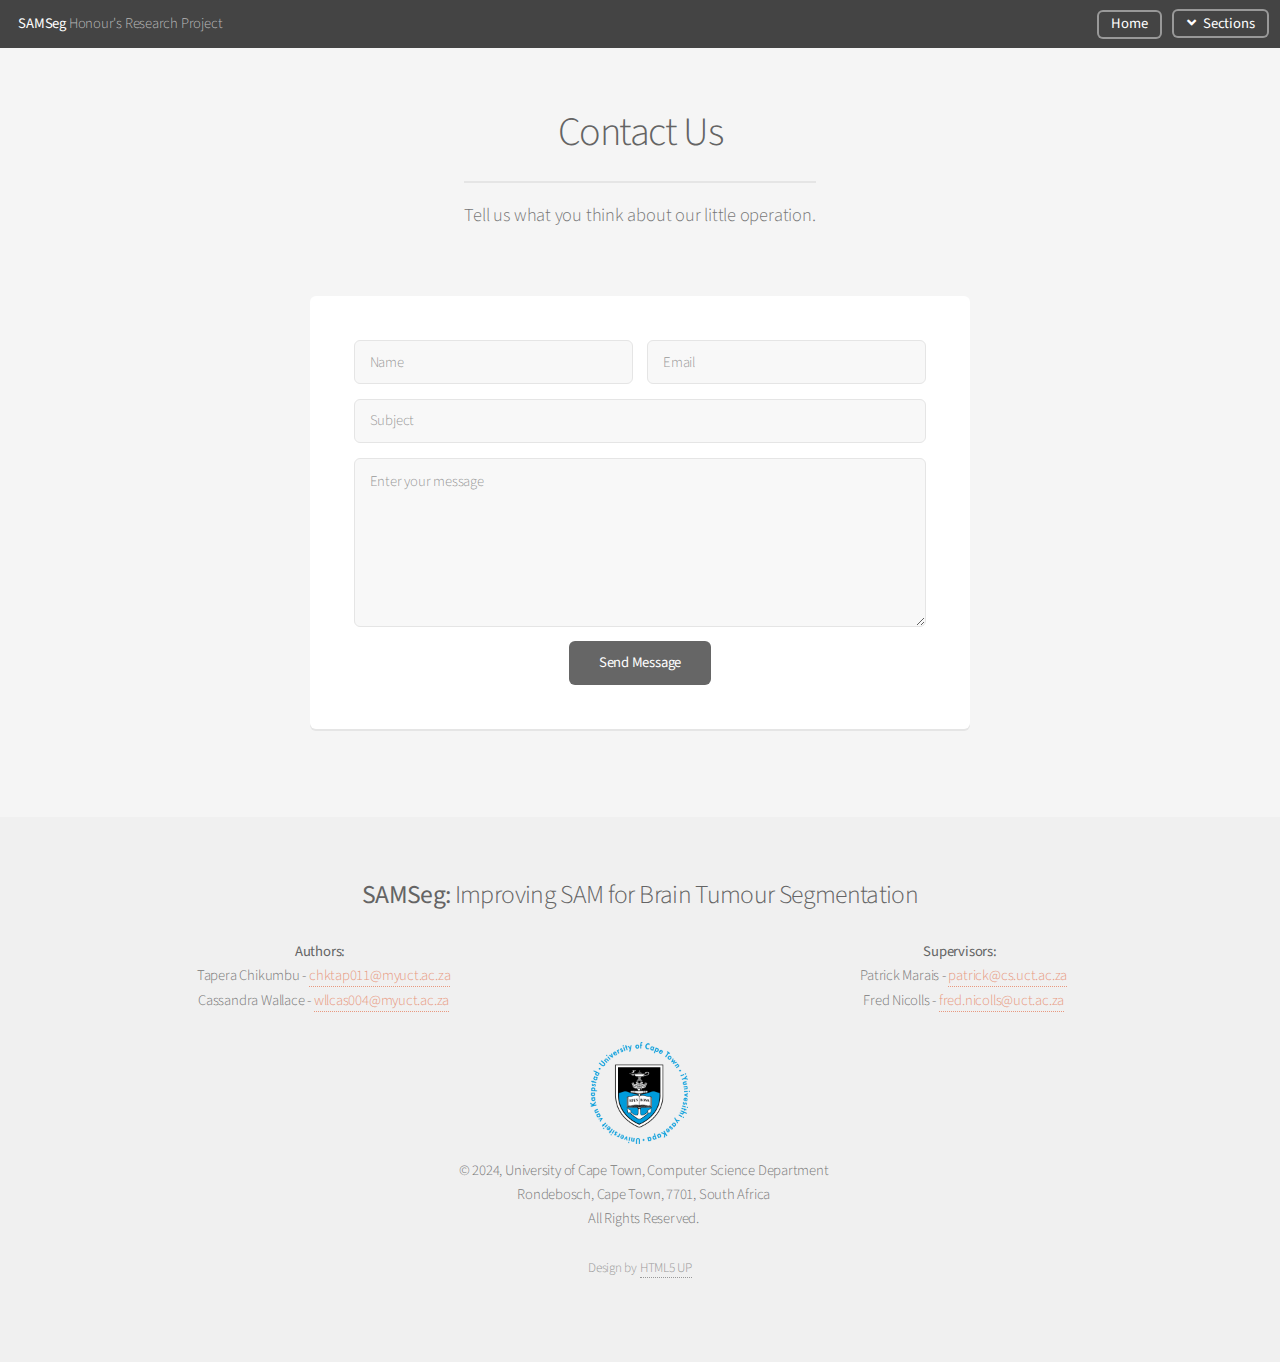
==== commit b259afd9: "Edited and styled footer for all pages (+uct_logo.png)." ====
--- a/contact.html
+++ b/contact.html
@@ -6,7 +6,7 @@
 -->
 <html>
 	<head>
-		<title>Contact - Alpha by HTML5 UP</title>
+		<title>Contact - SAMSeg</title>
 		<meta charset="utf-8" />
 		<meta name="viewport" content="width=device-width, initial-scale=1, user-scalable=no" />
 		<link rel="stylesheet" href="assets/css/main.css" />
@@ -78,17 +78,45 @@
 
 			<!-- Footer -->
 				<footer id="footer">
-					<ul class="icons">
-						<li><a href="#" class="icon brands fa-twitter"><span class="label">Twitter</span></a></li>
-						<li><a href="#" class="icon brands fa-facebook-f"><span class="label">Facebook</span></a></li>
-						<li><a href="#" class="icon brands fa-instagram"><span class="label">Instagram</span></a></li>
-						<li><a href="#" class="icon brands fa-github"><span class="label">Github</span></a></li>
-						<li><a href="#" class="icon brands fa-dribbble"><span class="label">Dribbble</span></a></li>
-						<li><a href="#" class="icon brands fa-google-plus"><span class="label">Google+</span></a></li>
-					</ul>
-					<ul class="copyright">
-						<li>&copy; Untitled. All rights reserved.</li><li>Design: <a href="http://html5up.net">HTML5 UP</a></li>
-					</ul>
+					<div class="footer-content">
+						<h3><strong>SAMSeg:</strong> Improving SAM for Brain Tumour Segmentation</h3>
+						
+						<!-- Authors and Supervisors in Two Columns -->
+						<div class="author-supervisor-container">
+							<div class="authors">
+								<p><strong>Authors:</strong></p>
+								<ul>
+									<li>Tapera Chikumbu - <a href="mailto:chktap011@myuct.ac.za">chktap011@myuct.ac.za</a></li>
+									<li>Cassandra Wallace - <a href="mailto:wllcas004@myuct.ac.za">wllcas004@myuct.ac.za</a></li>
+								</ul>
+							</div>
+							
+							<div class="supervisors">
+								<p><strong>Supervisors:</strong></p>
+								<ul>
+									<li>Patrick Marais - <a href="mailto:patrick@cs.uct.ac.za">patrick@cs.uct.ac.za</a></li>
+									<li>Fred Nicolls - <a href="mailto:fred.nicolls@uct.ac.za">fred.nicolls@uct.ac.za</a></li>
+								</ul>
+							</div>
+						</div>
+						
+						<!-- UCT Crest Section -->
+						<div class="uct-crest">
+							<img src="images/uct_logo.png" alt="UCT Crest" style="width: 100px; height: auto;">
+						</div>
+						
+						<!-- University Info -->
+						<ul class="university-info">
+							<li>&copy; 2024, University of Cape Town, Computer Science Department</li>
+							<li>Rondebosch, Cape Town, 7701, South Africa</li>
+							<li>All Rights Reserved.</li>
+						</ul>
+
+						<!-- Copyright and Design Credits -->
+						<ul class="copyright">
+							<li>Design by <a href="http://html5up.net">HTML5 UP</a></li>
+						</ul>
+					</div>
 				</footer>
 
 		</div>
--- a/assets/css/main.css
+++ b/assets/css/main.css
@@ -129,6 +129,7 @@
 
 		a:hover {
 			border-bottom-color: transparent;
+			text-decoration: underline; /* <== */
 		}
 
 	strong, b {
@@ -3260,7 +3261,44 @@
 		padding: 4em 0 6em 0;
 		text-align: center;
 	}
-
+		/* <== */
+		#footer .author-supervisor-container {
+			display: flex;
+			justify-content: space-between;
+			gap: 0em; /* Adjust space between columns */
+		}
+
+		@media (max-width: 768px) {
+			#footer .author-supervisor-container {
+				flex-direction: column; /* Stack columns on small screens */
+			}
+		}
+	
+			#footer .authors, .supervisors {
+				flex: 1; /* Ensure both columns take equal space */
+			}
+
+		#footer h3 {
+			margin-bottom: 1em;
+		}
+
+		#footer p {
+			margin: 0;
+		}
+
+		#footer ul {
+			list-style-type: none; /* Remove bullets */
+    		padding-left: 0; /* Remove left padding */
+		}
+
+		#footer .university-info {
+			list-style-type: none;
+			padding: 0;
+			text-align: center;
+			margin-top: 0.5em;
+		}
+		/* <== */
+	
 		#footer .icons a {
 			-moz-transition: opacity 0.2s ease-in-out;
 			-webkit-transition: opacity 0.2s ease-in-out;
@@ -3290,6 +3328,7 @@
 				border-left: solid 1px #dddddd;
 				display: inline-block;
 				list-style: none;
+				list-style-type: none; /* <== */
 				margin-left: 1em;
 				padding-left: 1em;
 			}
